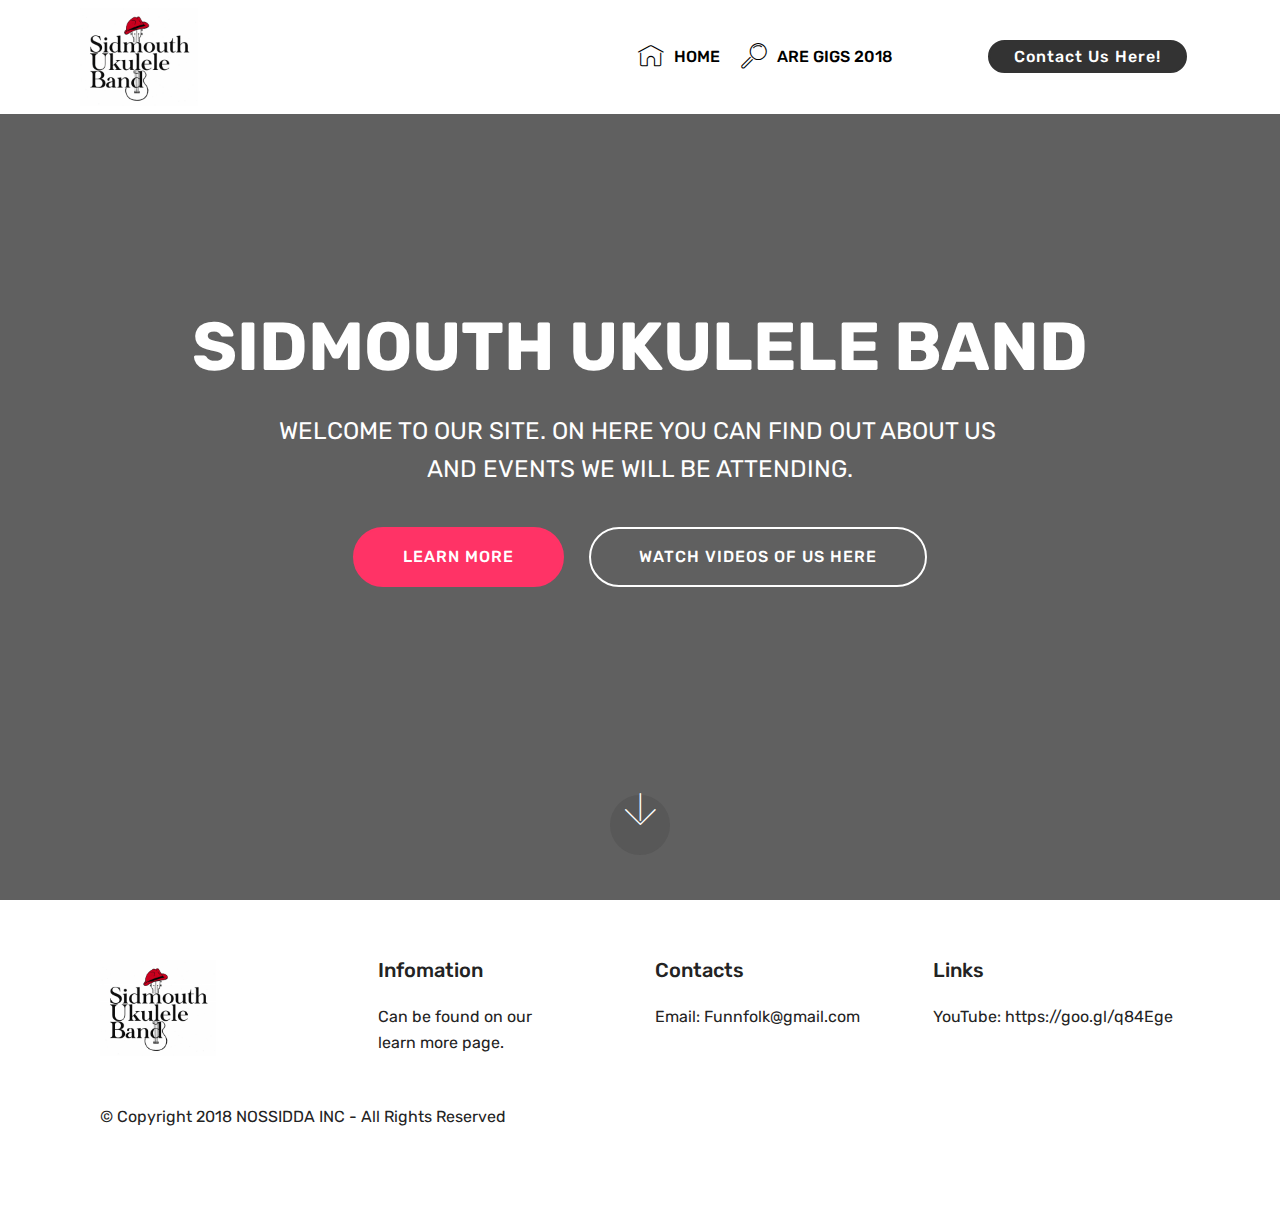
==== index.html @ 3b901b32 "create github pages" ====
<!DOCTYPE html>
<html >
<head>
  <!-- Site made with Mobirise Website Builder v4.6.5, https://mobirise.com -->
  <meta charset="UTF-8">
  <meta http-equiv="X-UA-Compatible" content="IE=edge">
  <meta name="generator" content="Mobirise v4.6.5, mobirise.com">
  <meta name="viewport" content="width=device-width, initial-scale=1, minimum-scale=1">
  <link rel="shortcut icon" href="assets/images/capture-708x588.png" type="image/x-icon">
  <meta name="description" content="">
  <title>Home</title>
  <link rel="stylesheet" href="assets/web/assets/mobirise-icons/mobirise-icons.css">
  <link rel="stylesheet" href="assets/tether/tether.min.css">
  <link rel="stylesheet" href="assets/bootstrap/css/bootstrap.min.css">
  <link rel="stylesheet" href="assets/bootstrap/css/bootstrap-grid.min.css">
  <link rel="stylesheet" href="assets/bootstrap/css/bootstrap-reboot.min.css">
  <link rel="stylesheet" href="assets/socicon/css/styles.css">
  <link rel="stylesheet" href="assets/dropdown/css/style.css">
  <link rel="stylesheet" href="assets/theme/css/style.css">
  <link rel="stylesheet" href="assets/mobirise/css/mbr-additional.css" type="text/css">
  
  
  
</head>
<body>
  <section class="menu cid-qKHKiFFgf9" once="menu" id="menu1-e">

    

    <nav class="navbar navbar-expand beta-menu navbar-dropdown align-items-center navbar-fixed-top navbar-toggleable-sm">
        <button class="navbar-toggler navbar-toggler-right" type="button" data-toggle="collapse" data-target="#navbarSupportedContent" aria-controls="navbarSupportedContent" aria-expanded="false" aria-label="Toggle navigation">
            <div class="hamburger">
                <span></span>
                <span></span>
                <span></span>
                <span></span>
            </div>
        </button>
        <div class="menu-logo">
            <div class="navbar-brand">
                <span class="navbar-logo">
                    <a href="index.html">
                         <img src="assets/images/capture-708x588.png" alt="Mobirise" title="" style="height: 6.1rem;">
                    </a>
                </span>
                <span class="navbar-caption-wrap"><a class="navbar-caption text-white display-4" href="https://mobirise.com"></a></span>
            </div>
        </div>
        <div class="collapse navbar-collapse" id="navbarSupportedContent">
            <ul class="navbar-nav nav-dropdown" data-app-modern-menu="true"><li class="nav-item">
                    <a class="nav-link link text-black display-4" href="https://mobirise.com">
                        </a>
                </li><li class="nav-item"><a class="nav-link link text-black display-4" href="index.html"><span class="mbri-home mbr-iconfont mbr-iconfont-btn"></span>
                        HOME</a></li>
                <li class="nav-item">
                    <a class="nav-link link text-black display-4" href="page2.html">
                        <span class="mbri-search mbr-iconfont mbr-iconfont-btn"></span>ARE GIGS 2018 &nbsp; &nbsp; &nbsp; &nbsp; &nbsp; &nbsp; &nbsp; &nbsp; &nbsp;</a>
                </li></ul>
            <div class="navbar-buttons mbr-section-btn"><a class="btn btn-sm btn-black display-4" href="page3.html">Contact Us Here!
                </a></div>
        </div>
    </nav>
</section>

<section class="engine"><a href="https://mobirise.ws/l">free html site creator</a></section><section class="cid-qKHKiHnmAE mbr-fullscreen" data-bg-video="https://youtu.be/umG2_QsAe5Y" id="header2-f">

    

    <div class="mbr-overlay" style="opacity: 0.7; background-color: rgb(35, 35, 35);"></div>

    <div class="container align-center">
        <div class="row justify-content-md-center">
            <div class="mbr-white col-md-10">
                <h1 class="mbr-section-title mbr-bold pb-3 mbr-fonts-style display-1">SIDMOUTH UKULELE BAND</h1>
                
                <p class="mbr-text pb-3 mbr-fonts-style display-5">
                    WELCOME TO OUR SITE. ON HERE YOU CAN FIND OUT ABOUT US&nbsp;<br>AND EVENTS WE WILL BE ATTENDING.</p>
                <div class="mbr-section-btn"><a class="btn btn-md btn-secondary display-7" href="page4.html#content1-r">LEARN MORE</a>
                    <a class="btn btn-md btn-white-outline display-7" href="page1.html#gallery2-j">WATCH VIDEOS OF US HERE</a></div>
            </div>
        </div>
    </div>
    <div class="mbr-arrow hidden-sm-down" aria-hidden="true">
        <a href="#next">
            <i class="mbri-down mbr-iconfont"></i>
        </a>
    </div>
</section>

<section class="cid-qKHKiIEYsE" id="footer1-g">

    

    

    <div class="container">
        <div class="media-container-row content text-white">
            <div class="col-12 col-md-3">
                <div class="media-wrap">
                    <a href="https://mobirise.com/">
                        <img src="assets/images/capture-708x588.png" alt="Mobirise" title="">
                    </a>
                </div>
            </div>
            <div class="col-12 col-md-3 mbr-fonts-style display-7">
                <h5 class="pb-3">Infomation</h5>
                <p class="mbr-text">Can be found on our<br> learn more page.</p>
            </div>
            <div class="col-12 col-md-3 mbr-fonts-style display-7">
                <h5 class="pb-3">
                    Contacts
                </h5>
                <p class="mbr-text">
                    Email:&nbsp;Funnfolk@gmail.com<br><br></p>
            </div>
            <div class="col-12 col-md-3 mbr-fonts-style display-7">
                <h5 class="pb-3">
                    Links
                </h5>
                <p class="mbr-text">YouTube:&nbsp;https://goo.gl/q84Ege</p>
            </div>
        </div>
        <div class="footer-lower">
            <div class="media-container-row">
                <div class="col-sm-12">
                    <hr>
                </div>
            </div>
            <div class="media-container-row mbr-white">
                <div class="col-sm-6 copyright">
                    <p class="mbr-text mbr-fonts-style display-7">
                        © Copyright 2018 NOSSIDDA INC - All Rights Reserved
                    </p>
                </div>
                <div class="col-md-6">
                    <div class="social-list align-right">
                        <div class="soc-item">
                            <a href="https://twitter.com/mobirise" target="_blank">
                                <span class="socicon-twitter socicon mbr-iconfont mbr-iconfont-social"></span>
                            </a>
                        </div>
                        <div class="soc-item">
                            <a href="https://www.facebook.com/pages/Mobirise/1616226671953247" target="_blank">
                                <span class="socicon-facebook socicon mbr-iconfont mbr-iconfont-social"></span>
                            </a>
                        </div>
                        <div class="soc-item">
                            <a href="https://www.youtube.com/c/mobirise" target="_blank">
                                <span class="socicon-youtube socicon mbr-iconfont mbr-iconfont-social"></span>
                            </a>
                        </div>
                        <div class="soc-item">
                            <a href="https://instagram.com/mobirise" target="_blank">
                                <span class="socicon-instagram socicon mbr-iconfont mbr-iconfont-social"></span>
                            </a>
                        </div>
                        <div class="soc-item">
                            <a href="https://plus.google.com/u/0/+Mobirise" target="_blank">
                                <span class="socicon-googleplus socicon mbr-iconfont mbr-iconfont-social"></span>
                            </a>
                        </div>
                        <div class="soc-item">
                            <a href="https://www.behance.net/Mobirise" target="_blank">
                                <span class="socicon-behance socicon mbr-iconfont mbr-iconfont-social"></span>
                            </a>
                        </div>
                    </div>
                </div>
            </div>
        </div>
    </div>
</section>


  <script src="assets/web/assets/jquery/jquery.min.js"></script>
  <script src="assets/popper/popper.min.js"></script>
  <script src="assets/tether/tether.min.js"></script>
  <script src="assets/bootstrap/js/bootstrap.min.js"></script>
  <script src="assets/smoothscroll/smooth-scroll.js"></script>
  <script src="assets/touchswipe/jquery.touch-swipe.min.js"></script>
  <script src="assets/ytplayer/jquery.mb.ytplayer.min.js"></script>
  <script src="assets/vimeoplayer/jquery.mb.vimeo_player.js"></script>
  <script src="assets/dropdown/js/script.min.js"></script>
  <script src="assets/theme/js/script.js"></script>
  
  
</body>
</html>
---- assets/web/assets/mobirise-icons/mobirise-icons.css ----
@font-face {
  font-family: 'MobiriseIcons';
  src:  url('mobirise-icons.eot?spat4u');
  src:  url('mobirise-icons.eot?spat4u#iefix') format('embedded-opentype'),
    url('mobirise-icons.ttf?spat4u') format('truetype'),
    url('mobirise-icons.woff?spat4u') format('woff'),
    url('mobirise-icons.svg?spat4u#MobiriseIcons') format('svg');
  font-weight: normal;
  font-style: normal;
}

[class^="mbri-"], [class*=" mbri-"] {
  /* use !important to prevent issues with browser extensions that change fonts */
  font-family: MobiriseIcons !important;
  speak: none;
  font-style: normal;
  font-weight: normal;
  font-variant: normal;
  text-transform: none;
  line-height: 1;

  /* Better Font Rendering =========== */
  -webkit-font-smoothing: antialiased;
  -moz-osx-font-smoothing: grayscale;
}

.mbri-add-submenu:before {
  content: "\e900";
}
.mbri-alert:before {
  content: "\e901";
}
.mbri-align-center:before {
  content: "\e902";
}
.mbri-align-justify:before {
  content: "\e903";
}
.mbri-align-left:before {
  content: "\e904";
}
.mbri-align-right:before {
  content: "\e905";
}
.mbri-android:before {
  content: "\e906";
}
.mbri-apple:before {
  content: "\e907";
}
.mbri-arrow-down:before {
  content: "\e908";
}
.mbri-arrow-next:before {
  content: "\e909";
}
.mbri-arrow-prev:before {
  content: "\e90a";
}
.mbri-arrow-up:before {
  content: "\e90b";
}
.mbri-bold:before {
  content: "\e90c";
}
.mbri-bookmark:before {
  content: "\e90d";
}
.mbri-bootstrap:before {
  content: "\e90e";
}
.mbri-briefcase:before {
  content: "\e90f";
}
.mbri-browse:before {
  content: "\e910";
}
.mbri-bulleted-list:before {
  content: "\e911";
}
.mbri-calendar:before {
  content: "\e912";
}
.mbri-camera:before {
  content: "\e913";
}
.mbri-cart-add:before {
  content: "\e914";
}
.mbri-cart-full:before {
  content: "\e915";
}
.mbri-cash:before {
  content: "\e916";
}
.mbri-change-style:before {
  content: "\e917";
}
.mbri-chat:before {
  content: "\e918";
}
.mbri-clock:before {
  content: "\e919";
}
.mbri-close:before {
  content: "\e91a";
}
.mbri-cloud:before {
  content: "\e91b";
}
.mbri-code:before {
  content: "\e91c";
}
.mbri-contact-form:before {
  content: "\e91d";
}
.mbri-credit-card:before {
  content: "\e91e";
}
.mbri-cursor-click:before {
  content: "\e91f";
}
.mbri-cust-feedback:before {
  content: "\e920";
}
.mbri-database:before {
  content: "\e921";
}
.mbri-delivery:before {
  content: "\e922";
}
.mbri-desktop:before {
  content: "\e923";
}
.mbri-devices:before {
  content: "\e924";
}
.mbri-down:before {
  content: "\e925";
}
.mbri-download:before {
  content: "\e989";
}
.mbri-drag-n-drop:before {
  content: "\e927";
}
.mbri-drag-n-drop2:before {
  content: "\e928";
}
.mbri-edit:before {
  content: "\e929";
}
.mbri-edit2:before {
  content: "\e92a";
}
.mbri-error:before {
  content: "\e92b";
}
.mbri-extension:before {
  content: "\e92c";
}
.mbri-features:before {
  content: "\e92d";
}
.mbri-file:before {
  content: "\e92e";
}
.mbri-flag:before {
  content: "\e92f";
}
.mbri-folder:before {
  content: "\e930";
}
.mbri-gift:before {
  content: "\e931";
}
.mbri-github:before {
  content: "\e932";
}
.mbri-globe:before {
  content: "\e933";
}
.mbri-globe-2:before {
  content: "\e934";
}
.mbri-growing-chart:before {
  content: "\e935";
}
.mbri-hearth:before {
  content: "\e936";
}
.mbri-help:before {
  content: "\e937";
}
.mbri-home:before {
  content: "\e938";
}
.mbri-hot-cup:before {
  content: "\e939";
}
.mbri-idea:before {
  content: "\e93a";
}
.mbri-image-gallery:before {
  content: "\e93b";
}
.mbri-image-slider:before {
  content: "\e93c";
}
.mbri-info:before {
  content: "\e93d";
}
.mbri-italic:before {
  content: "\e93e";
}
.mbri-key:before {
  content: "\e93f";
}
.mbri-laptop:before {
  content: "\e940";
}
.mbri-layers:before {
  content: "\e941";
}
.mbri-left-right:before {
  content: "\e942";
}
.mbri-left:before {
  content: "\e943";
}
.mbri-letter:before {
  content: "\e944";
}
.mbri-like:before {
  content: "\e945";
}
.mbri-link:before {
  content: "\e946";
}
.mbri-lock:before {
  content: "\e947";
}
.mbri-login:before {
  content: "\e948";
}
.mbri-logout:before {
  content: "\e949";
}
.mbri-magic-stick:before {
  content: "\e94a";
}
.mbri-map-pin:before {
  content: "\e94b";
}
.mbri-menu:before {
  content: "\e94c";
}
.mbri-mobile:before {
  content: "\e94d";
}
.mbri-mobile2:before {
  content: "\e94e";
}
.mbri-mobirise:before {
  content: "\e94f";
}
.mbri-more-horizontal:before {
  content: "\e950";
}
.mbri-more-vertical:before {
  content: "\e951";
}
.mbri-music:before {
  content: "\e952";
}
.mbri-new-file:before {
  content: "\e953";
}
.mbri-numbered-list:before {
  content: "\e954";
}
.mbri-opened-folder:before {
  content: "\e955";
}
.mbri-pages:before {
  content: "\e956";
}
.mbri-paper-plane:before {
  content: "\e957";
}
.mbri-paperclip:before {
  content: "\e958";
}
.mbri-photo:before {
  content: "\e959";
}
.mbri-photos:before {
  content: "\e95a";
}
.mbri-pin:before {
  content: "\e95b";
}
.mbri-play:before {
  content: "\e95c";
}
.mbri-plus:before {
  content: "\e95d";
}
.mbri-preview:before {
  content: "\e95e";
}
.mbri-print:before {
  content: "\e95f";
}
.mbri-protect:before {
  content: "\e960";
}
.mbri-question:before {
  content: "\e961";
}
.mbri-quote-left:before {
  content: "\e962";
}
.mbri-quote-right:before {
  content: "\e963";
}
.mbri-refresh:before {
  content: "\e964";
}
.mbri-responsive:before {
  content: "\e965";
}
.mbri-right:before {
  content: "\e966";
}
.mbri-rocket:before {
  content: "\e967";
}
.mbri-sad-face:before {
  content: "\e968";
}
.mbri-sale:before {
  content: "\e969";
}
.mbri-save:before {
  content: "\e96a";
}
.mbri-search:before {
  content: "\e96b";
}
.mbri-setting:before {
  content: "\e96c";
}
.mbri-setting2:before {
  content: "\e96d";
}
.mbri-setting3:before {
  content: "\e96e";
}
.mbri-share:before {
  content: "\e96f";
}
.mbri-shopping-bag:before {
  content: "\e970";
}
.mbri-shopping-basket:before {
  content: "\e971";
}
.mbri-shopping-cart:before {
  content: "\e972";
}
.mbri-sites:before {
  content: "\e973";
}
.mbri-smile-face:before {
  content: "\e974";
}
.mbri-speed:before {
  content: "\e975";
}
.mbri-star:before {
  content: "\e976";
}
.mbri-success:before {
  content: "\e977";
}
.mbri-sun:before {
  content: "\e978";
}
.mbri-sun2:before {
  content: "\e979";
}
.mbri-tablet:before {
  content: "\e97a";
}
.mbri-tablet-vertical:before {
  content: "\e97b";
}
.mbri-target:before {
  content: "\e97c";
}
.mbri-timer:before {
  content: "\e97d";
}
.mbri-to-ftp:before {
  content: "\e97e";
}
.mbri-to-local-drive:before {
  content: "\e97f";
}
.mbri-touch-swipe:before {
  content: "\e980";
}
.mbri-touch:before {
  content: "\e981";
}
.mbri-trash:before {
  content: "\e982";
}
.mbri-underline:before {
  content: "\e983";
}
.mbri-unlink:before {
  content: "\e984";
}
.mbri-unlock:before {
  content: "\e985";
}
.mbri-up-down:before {
  content: "\e986";
}
.mbri-up:before {
  content: "\e987";
}
.mbri-update:before {
  content: "\e988";
}
.mbri-upload:before {
 content: "\e926"; 
}
.mbri-user:before {
  content: "\e98a";
}
.mbri-user2:before {
  content: "\e98b";
}
.mbri-users:before {
  content: "\e98c";
}
.mbri-video:before {
  content: "\e98d";
}
.mbri-video-play:before {
  content: "\e98e";
}
.mbri-watch:before {
  content: "\e98f";
}
.mbri-website-theme:before {
  content: "\e990";
}
.mbri-wifi:before {
  content: "\e991";
}
.mbri-windows:before {
  content: "\e992";
}
.mbri-zoom-out:before {
  content: "\e993";
}
.mbri-redo:before {
  content: "\e994";
}
.mbri-undo:before {
  content: "\e995";
}
---- assets/socicon/css/styles.css ----
@charset "UTF-8";

@font-face {
  font-family: "socicon";
  src:url("../fonts/socicon.eot");
  src:url("../fonts/socicon.eot?#iefix") format("embedded-opentype"),
    url("../fonts/socicon.woff") format("woff"),
    url("../fonts/socicon.ttf") format("truetype"),
    url("../fonts/socicon.svg#socicon") format("svg");
  font-weight: normal;
  font-style: normal;

}

[data-icon]:before {
  font-family: "socicon" !important;
  content: attr(data-icon);
  font-style: normal !important;
  font-weight: normal !important;
  font-variant: normal !important;
  text-transform: none !important;
  speak: none;
  line-height: 1;
  -webkit-font-smoothing: antialiased;
  -moz-osx-font-smoothing: grayscale;
}

[class^="socicon-"]:before,
[class*=" socicon-"]:before {
  font-family: "socicon" !important;
  font-style: normal !important;
  font-weight: normal !important;
  font-variant: normal !important;
  text-transform: none !important;
  speak: none;
  line-height: 1;
  -webkit-font-smoothing: antialiased;
  -moz-osx-font-smoothing: grayscale;
}

.socicon-modelmayhem:before {
  content: "\e000";
}
.socicon-mixcloud:before {
  content: "\e001";
}
.socicon-drupal:before {
  content: "\e002";
}
.socicon-swarm:before {
  content: "\e003";
}
.socicon-istock:before {
  content: "\e004";
}
.socicon-yammer:before {
  content: "\e005";
}
.socicon-ello:before {
  content: "\e006";
}
.socicon-stackoverflow:before {
  content: "\e007";
}
.socicon-persona:before {
  content: "\e008";
}
.socicon-triplej:before {
  content: "\e009";
}
.socicon-houzz:before {
  content: "\e00a";
}
.socicon-rss:before {
  content: "\e00b";
}
.socicon-paypal:before {
  content: "\e00c";
}
.socicon-odnoklassniki:before {
  content: "\e00d";
}
.socicon-airbnb:before {
  content: "\e00e";
}
.socicon-periscope:before {
  content: "\e00f";
}
.socicon-outlook:before {
  content: "\e010";
}
.socicon-coderwall:before {
  content: "\e011";
}
.socicon-tripadvisor:before {
  content: "\e012";
}
.socicon-appnet:before {
  content: "\e013";
}
.socicon-goodreads:before {
  content: "\e014";
}
.socicon-tripit:before {
  content: "\e015";
}
.socicon-lanyrd:before {
  content: "\e016";
}
.socicon-slideshare:before {
  content: "\e017";
}
.socicon-buffer:before {
  content: "\e018";
}
.socicon-disqus:before {
  content: "\e019";
}
.socicon-vkontakte:before {
  content: "\e01a";
}
.socicon-whatsapp:before {
  content: "\e01b";
}
.socicon-patreon:before {
  content: "\e01c";
}
.socicon-storehouse:before {
  content: "\e01d";
}
.socicon-pocket:before {
  content: "\e01e";
}
.socicon-mail:before {
  content: "\e01f";
}
.socicon-blogger:before {
  content: "\e020";
}
.socicon-technorati:before {
  content: "\e021";
}
.socicon-reddit:before {
  content: "\e022";
}
.socicon-dribbble:before {
  content: "\e023";
}
.socicon-stumbleupon:before {
  content: "\e024";
}
.socicon-digg:before {
  content: "\e025";
}
.socicon-envato:before {
  content: "\e026";
}
.socicon-behance:before {
  content: "\e027";
}
.socicon-delicious:before {
  content: "\e028";
}
.socicon-deviantart:before {
  content: "\e029";
}
.socicon-forrst:before {
  content: "\e02a";
}
.socicon-play:before {
  content: "\e02b";
}
.socicon-zerply:before {
  content: "\e02c";
}
.socicon-wikipedia:before {
  content: "\e02d";
}
.socicon-apple:before {
  content: "\e02e";
}
.socicon-flattr:before {
  content: "\e02f";
}
.socicon-github:before {
  content: "\e030";
}
.socicon-renren:before {
  content: "\e031";
}
.socicon-friendfeed:before {
  content: "\e032";
}
.socicon-newsvine:before {
  content: "\e033";
}
.socicon-identica:before {
  content: "\e034";
}
.socicon-bebo:before {
  content: "\e035";
}
.socicon-zynga:before {
  content: "\e036";
}
.socicon-steam:before {
  content: "\e037";
}
.socicon-xbox:before {
  content: "\e038";
}
.socicon-windows:before {
  content: "\e039";
}
.socicon-qq:before {
  content: "\e03a";
}
.socicon-douban:before {
  content: "\e03b";
}
.socicon-meetup:before {
  content: "\e03c";
}
.socicon-playstation:before {
  content: "\e03d";
}
.socicon-android:before {
  content: "\e03e";
}
.socicon-snapchat:before {
  content: "\e03f";
}
.socicon-twitter:before {
  content: "\e040";
}
.socicon-facebook:before {
  content: "\e041";
}
.socicon-googleplus:before {
  content: "\e042";
}
.socicon-pinterest:before {
  content: "\e043";
}
.socicon-foursquare:before {
  content: "\e044";
}
.socicon-yahoo:before {
  content: "\e045";
}
.socicon-skype:before {
  content: "\e046";
}
.socicon-yelp:before {
  content: "\e047";
}
.socicon-feedburner:before {
  content: "\e048";
}
.socicon-linkedin:before {
  content: "\e049";
}
.socicon-viadeo:before {
  content: "\e04a";
}
.socicon-xing:before {
  content: "\e04b";
}
.socicon-myspace:before {
  content: "\e04c";
}
.socicon-soundcloud:before {
  content: "\e04d";
}
.socicon-spotify:before {
  content: "\e04e";
}
.socicon-grooveshark:before {
  content: "\e04f";
}
.socicon-lastfm:before {
  content: "\e050";
}
.socicon-youtube:before {
  content: "\e051";
}
.socicon-vimeo:before {
  content: "\e052";
}
.socicon-dailymotion:before {
  content: "\e053";
}
.socicon-vine:before {
  content: "\e054";
}
.socicon-flickr:before {
  content: "\e055";
}
.socicon-500px:before {
  content: "\e056";
}
.socicon-wordpress:before {
  content: "\e058";
}
.socicon-tumblr:before {
  content: "\e059";
}
.socicon-twitch:before {
  content: "\e05a";
}
.socicon-8tracks:before {
  content: "\e05b";
}
.socicon-amazon:before {
  content: "\e05c";
}
.socicon-icq:before {
  content: "\e05d";
}
.socicon-smugmug:before {
  content: "\e05e";
}
.socicon-ravelry:before {
  content: "\e05f";
}
.socicon-weibo:before {
  content: "\e060";
}
.socicon-baidu:before {
  content: "\e061";
}
.socicon-angellist:before {
  content: "\e062";
}
.socicon-ebay:before {
  content: "\e063";
}
.socicon-imdb:before {
  content: "\e064";
}
.socicon-stayfriends:before {
  content: "\e065";
}
.socicon-residentadvisor:before {
  content: "\e066";
}
.socicon-google:before {
  content: "\e067";
}
.socicon-yandex:before {
  content: "\e068";
}
.socicon-sharethis:before {
  content: "\e069";
}
.socicon-bandcamp:before {
  content: "\e06a";
}
.socicon-itunes:before {
  content: "\e06b";
}
.socicon-deezer:before {
  content: "\e06c";
}
.socicon-telegram:before {
  content: "\e06e";
}
.socicon-openid:before {
  content: "\e06f";
}
.socicon-amplement:before {
  content: "\e070";
}
.socicon-viber:before {
  content: "\e071";
}
.socicon-zomato:before {
  content: "\e072";
}
.socicon-draugiem:before {
  content: "\e074";
}
.socicon-endomodo:before {
  content: "\e075";
}
.socicon-filmweb:before {
  content: "\e076";
}
.socicon-stackexchange:before {
  content: "\e077";
}
.socicon-wykop:before {
  content: "\e078";
}
.socicon-teamspeak:before {
  content: "\e079";
}
.socicon-teamviewer:before {
  content: "\e07a";
}
.socicon-ventrilo:before {
  content: "\e07b";
}
.socicon-younow:before {
  content: "\e07c";
}
.socicon-raidcall:before {
  content: "\e07d";
}
.socicon-mumble:before {
  content: "\e07e";
}
.socicon-medium:before {
  content: "\e06d";
}
.socicon-bebee:before {
  content: "\e07f";
}
.socicon-hitbox:before {
  content: "\e080";
}
.socicon-reverbnation:before {
  content: "\e081";
}
.socicon-formulr:before {
  content: "\e082";
}
.socicon-instagram:before {
  content: "\e057";
}
.socicon-battlenet:before {
  content: "\e083";
}
.socicon-chrome:before {
  content: "\e084";
}
.socicon-discord:before {
  content: "\e086";
}
.socicon-issuu:before {
  content: "\e087";
}
.socicon-macos:before {
  content: "\e088";
}
.socicon-firefox:before {
  content: "\e089";
}
.socicon-opera:before {
  content: "\e08d";
}
.socicon-keybase:before {
  content: "\e090";
}
.socicon-alliance:before {
  content: "\e091";
}
.socicon-livejournal:before {
  content: "\e092";
}
.socicon-googlephotos:before {
  content: "\e093";
}
.socicon-horde:before {
  content: "\e094";
}
.socicon-etsy:before {
  content: "\e095";
}
.socicon-zapier:before {
  content: "\e096";
}
.socicon-google-scholar:before {
  content: "\e097";
}
.socicon-researchgate:before {
  content: "\e098";
}
.socicon-wechat:before {
  content: "\e099";
}
.socicon-strava:before {
  content: "\e09a";
}
.socicon-line:before {
  content: "\e09b";
}
.socicon-lyft:before {
  content: "\e09c";
}
.socicon-uber:before {
  content: "\e09d";
}
.socicon-songkick:before {
  content: "\e09e";
}
.socicon-viewbug:before {
  content: "\e09f";
}
.socicon-googlegroups:before {
  content: "\e0a0";
}
.socicon-quora:before {
  content: "\e073";
}
.socicon-diablo:before {
  content: "\e085";
}
.socicon-blizzard:before {
  content: "\e0a1";
}
.socicon-hearthstone:before {
  content: "\e08b";
}
.socicon-heroes:before {
  content: "\e08a";
}
.socicon-overwatch:before {
  content: "\e08c";
}
.socicon-warcraft:before {
  content: "\e08e";
}
.socicon-starcraft:before {
  content: "\e08f";
}
.socicon-beam:before {
  content: "\e0a2";
}
.socicon-curse:before {
  content: "\e0a3";
}
.socicon-player:before {
  content: "\e0a4";
}
.socicon-streamjar:before {
  content: "\e0a5";
}
.socicon-nintendo:before {
  content: "\e0a6";
}
.socicon-hellocoton:before {
  content: "\e0a7";
}
---- assets/dropdown/css/style.css ----
.navbar-dropdown {
  left: 0;
  padding: 0;
  position: absolute;
  right: 0;
  top: 0;
  transition: all 0.45s ease;
  z-index: 1030;
  background: #282828; }
  .navbar-dropdown .navbar-logo {
    margin-right: 0.8rem;
    transition: margin 0.3s ease-in-out;
    vertical-align: middle; }
    .navbar-dropdown .navbar-logo img {
      height: 3.125rem;
      transition: all 0.3s ease-in-out; }
    .navbar-dropdown .navbar-logo.mbr-iconfont {
      font-size: 3.125rem;
      line-height: 3.125rem; }
  .navbar-dropdown .navbar-caption {
    font-weight: 700;
    white-space: normal;
    vertical-align: -4px;
    line-height: 3.125rem !important; }
    .navbar-dropdown .navbar-caption, .navbar-dropdown .navbar-caption:hover {
      color: inherit;
      text-decoration: none; }
  .navbar-dropdown .mbr-iconfont + .navbar-caption {
    vertical-align: -1px; }
  .navbar-dropdown.navbar-fixed-top {
    position: fixed; }
  .navbar-dropdown .navbar-brand span {
    vertical-align: -4px; }
  .navbar-dropdown.bg-color.transparent {
    background: none; }
  .navbar-dropdown.navbar-short .navbar-brand {
    padding: 0.625rem 0; }
    .navbar-dropdown.navbar-short .navbar-brand span {
      vertical-align: -1px; }
  .navbar-dropdown.navbar-short .navbar-caption {
    line-height: 2.375rem !important;
    vertical-align: -2px; }
  .navbar-dropdown.navbar-short .navbar-logo {
    margin-right: 0.5rem; }
    .navbar-dropdown.navbar-short .navbar-logo img {
      height: 2.375rem; }
    .navbar-dropdown.navbar-short .navbar-logo.mbr-iconfont {
      font-size: 2.375rem;
      line-height: 2.375rem; }
  .navbar-dropdown.navbar-short .mbr-table-cell {
    height: 3.625rem; }
  .navbar-dropdown .navbar-close {
    left: 0.6875rem;
    position: fixed;
    top: 0.75rem;
    z-index: 1000; }
  .navbar-dropdown .hamburger-icon {
    content: "";
    display: inline-block;
    vertical-align: middle;
    width: 16px;
    -webkit-box-shadow: 0 -6px 0 1px #282828,0 0 0 1px #282828,0 6px 0 1px #282828;
    -moz-box-shadow: 0 -6px 0 1px #282828,0 0 0 1px #282828,0 6px 0 1px #282828;
    box-shadow: 0 -6px 0 1px #282828,0 0 0 1px #282828,0 6px 0 1px #282828; }

.dropdown-menu .dropdown-toggle[data-toggle="dropdown-submenu"]::after {
  border-bottom: 0.35em solid transparent;
  border-left: 0.35em solid;
  border-right: 0;
  border-top: 0.35em solid transparent;
  margin-left: 0.3rem; }

.dropdown-menu .dropdown-item:focus {
  outline: 0; }

.nav-dropdown {
  font-size: 0.75rem;
  font-weight: 500;
  height: auto !important; }
  .nav-dropdown .nav-btn {
    padding-left: 1rem; }
  .nav-dropdown .link {
    margin: .667em 1.667em;
    font-weight: 500;
    padding: 0;
    transition: color .2s ease-in-out; }
    .nav-dropdown .link.dropdown-toggle {
      margin-right: 2.583em; }
      .nav-dropdown .link.dropdown-toggle::after {
        margin-left: .25rem;
        border-top: 0.35em solid;
        border-right: 0.35em solid transparent;
        border-left: 0.35em solid transparent;
        border-bottom: 0; }
      .nav-dropdown .link.dropdown-toggle[aria-expanded="true"] {
        margin: 0;
        padding: 0.667em 3.263em  0.667em 1.667em; }
  .nav-dropdown .link::after,
  .nav-dropdown .dropdown-item::after {
    color: inherit; }
  .nav-dropdown .btn {
    font-size: 0.75rem;
    font-weight: 700;
    letter-spacing: 0;
    margin-bottom: 0;
    padding-left: 1.25rem;
    padding-right: 1.25rem; }
  .nav-dropdown .dropdown-menu {
    border-radius: 0;
    border: 0;
    left: 0;
    margin: 0;
    padding-bottom: 1.25rem;
    padding-top: 1.25rem;
    position: relative; }
  .nav-dropdown .dropdown-submenu {
    margin-left: 0.125rem;
    top: 0; }
  .nav-dropdown .dropdown-item {
    font-weight: 500;
    line-height: 2;
    padding: 0.3846em 4.615em 0.3846em 1.5385em;
    position: relative;
    transition: color .2s ease-in-out, background-color .2s ease-in-out; }
    .nav-dropdown .dropdown-item::after {
      margin-top: -0.3077em;
      position: absolute;
      right: 1.1538em;
      top: 50%; }
    .nav-dropdown .dropdown-item:focus, .nav-dropdown .dropdown-item:hover {
      background: none; }

@media (max-width: 767px) {
  .nav-dropdown.navbar-toggleable-sm {
    bottom: 0;
    display: none;
    left: 0;
    overflow-x: hidden;
    position: fixed;
    top: 0;
    transform: translateX(-100%);
    -ms-transform: translateX(-100%);
    -webkit-transform: translateX(-100%);
    width: 18.75rem;
    z-index: 999; } }
.nav-dropdown.navbar-toggleable-xl {
  bottom: 0;
  display: none;
  left: 0;
  overflow-x: hidden;
  position: fixed;
  top: 0;
  transform: translateX(-100%);
  -ms-transform: translateX(-100%);
  -webkit-transform: translateX(-100%);
  width: 18.75rem;
  z-index: 999; }

.nav-dropdown-sm {
  display: block !important;
  overflow-x: hidden;
  overflow: auto;
  padding-top: 3.875rem; }
  .nav-dropdown-sm::after {
    content: "";
    display: block;
    height: 3rem;
    width: 100%; }
  .nav-dropdown-sm.collapse.in ~ .navbar-close {
    display: block !important; }
  .nav-dropdown-sm.collapsing, .nav-dropdown-sm.collapse.in {
    transform: translateX(0);
    -ms-transform: translateX(0);
    -webkit-transform: translateX(0);
    transition: all 0.25s ease-out;
    -webkit-transition: all 0.25s ease-out;
    background: #282828; }
  .nav-dropdown-sm.collapsing[aria-expanded="false"] {
    transform: translateX(-100%);
    -ms-transform: translateX(-100%);
    -webkit-transform: translateX(-100%); }
  .nav-dropdown-sm .nav-item {
    display: block;
    margin-left: 0 !important;
    padding-left: 0; }
  .nav-dropdown-sm .link,
  .nav-dropdown-sm .dropdown-item {
    border-top: 1px dotted rgba(255, 255, 255, 0.1);
    font-size: 0.8125rem;
    line-height: 1.6;
    margin: 0 !important;
    padding: 0.875rem 2.4rem 0.875rem 1.5625rem !important;
    position: relative;
    white-space: normal; }
    .nav-dropdown-sm .link:focus, .nav-dropdown-sm .link:hover,
    .nav-dropdown-sm .dropdown-item:focus,
    .nav-dropdown-sm .dropdown-item:hover {
      background: rgba(0, 0, 0, 0.2) !important;
      color: #c0a375; }
  .nav-dropdown-sm .nav-btn {
    position: relative;
    padding: 1.5625rem 1.5625rem 0 1.5625rem; }
    .nav-dropdown-sm .nav-btn::before {
      border-top: 1px dotted rgba(255, 255, 255, 0.1);
      content: "";
      left: 0;
      position: absolute;
      top: 0;
      width: 100%; }
    .nav-dropdown-sm .nav-btn + .nav-btn {
      padding-top: 0.625rem; }
      .nav-dropdown-sm .nav-btn + .nav-btn::before {
        display: none; }
  .nav-dropdown-sm .btn {
    padding: 0.625rem 0; }
  .nav-dropdown-sm .dropdown-toggle[data-toggle="dropdown-submenu"]::after {
    margin-left: .25rem;
    border-top: 0.35em solid;
    border-right: 0.35em solid transparent;
    border-left: 0.35em solid transparent;
    border-bottom: 0; }
  .nav-dropdown-sm .dropdown-toggle[data-toggle="dropdown-submenu"][aria-expanded="true"]::after {
    border-top: 0;
    border-right: 0.35em solid transparent;
    border-left: 0.35em solid transparent;
    border-bottom: 0.35em solid; }
  .nav-dropdown-sm .dropdown-menu {
    margin: 0;
    padding: 0;
    position: relative;
    top: 0;
    left: 0;
    width: 100%;
    border: 0;
    float: none;
    border-radius: 0;
    background: none; }
  .nav-dropdown-sm .dropdown-submenu {
    left: 100%;
    margin-left: 0.125rem;
    margin-top: -1.25rem;
    top: 0; }

.navbar-toggleable-sm .nav-dropdown .dropdown-menu {
  position: absolute; }

.navbar-toggleable-sm .nav-dropdown .dropdown-submenu {
  left: 100%;
  margin-left: 0.125rem;
  margin-top: -1.25rem;
  top: 0; }

.navbar-toggleable-sm.opened .nav-dropdown .dropdown-menu {
  position: relative; }

.navbar-toggleable-sm.opened .nav-dropdown .dropdown-submenu {
  left: 0;
  margin-left: 00rem;
  margin-top: 0rem;
  top: 0; }

.is-builder .nav-dropdown.collapsing {
  transition: none !important; }

/*# sourceMappingURL=style.css.map */
---- assets/theme/css/style.css ----
/*!
 * Mobirise v4 theme (https://mobirise.com/)
 * Copyright 2017 Mobirise
 */
section {
  background-color: #eeeeee; }

section,
.container,
.container-fluid {
  position: relative;
  word-wrap: break-word; }

a.mbr-iconfont:hover {
  text-decoration: none; }

.article .lead p, .article .lead ul, .article .lead ol, .article .lead pre, .article .lead blockquote {
  margin-bottom: 0; }

a {
  font-style: normal;
  font-weight: 400;
  cursor: pointer; }
  a, a:hover {
    text-decoration: none; }

figure {
  margin-bottom: 0; }

body {
  color: #232323; }

h1, h2, h3, h4, h5, h6,
.h1, .h2, .h3, .h4, .h5, .h6,
.display-1, .display-2, .display-3, .display-4 {
  line-height: 1;
  word-break: break-word;
  word-wrap: break-word; }

b, strong {
  font-weight: bold; }

blockquote {
  padding: 10px 0 10px 20px;
  position: relative;
  border-left: 2px solid;
  border-color: #ff3366; }

input:-webkit-autofill, input:-webkit-autofill:hover, input:-webkit-autofill:focus, input:-webkit-autofill:active {
  transition-delay: 9999s;
  transition-property: background-color, color; }

textarea[type="hidden"] {
  display: none; }

body {
  position: relative; }

section {
  background-position: 50% 50%;
  background-repeat: no-repeat;
  background-size: cover; }
  section .mbr-background-video,
  section .mbr-background-video-preview {
    position: absolute;
    bottom: 0;
    left: 0;
    right: 0;
    top: 0; }

.hidden {
  visibility: hidden; }

.mbr-z-index20 {
  z-index: 20; }

/*! Base colors */
.mbr-white {
  color: #ffffff; }

.mbr-black {
  color: #000000; }

.mbr-bg-white {
  background-color: #ffffff; }

.mbr-bg-black {
  background-color: #000000; }

/*! Text-aligns */
.align-left {
  text-align: left; }

.align-center {
  text-align: center; }

.align-right {
  text-align: right; }

@media (max-width: 767px) {
  .align-left, .align-center, .align-right, .mbr-section-btn, .mbr-section-title {
    text-align: center; } }
/*! Font-weight  */
.mbr-light {
  font-weight: 300; }

.mbr-regular {
  font-weight: 400; }

.mbr-semibold {
  font-weight: 500; }

.mbr-bold {
  font-weight: 700; }

/*! Media  */
.media-size-item {
  -webkit-flex: 1 1 auto;
  -moz-flex: 1 1 auto;
  -ms-flex: 1 1 auto;
  -o-flex: 1 1 auto;
  flex: 1 1 auto; }

.media-content {
  -webkit-flex-basis: 100%;
  flex-basis: 100%; }

.media-container-row {
  display: -ms-flexbox;
  display: -webkit-flex;
  display: flex;
  -webkit-flex-direction: row;
  -ms-flex-direction: row;
  flex-direction: row;
  -webkit-flex-wrap: wrap;
  -ms-flex-wrap: wrap;
  flex-wrap: wrap;
  -webkit-justify-content: center;
  -ms-flex-pack: center;
  justify-content: center;
  -webkit-align-content: center;
  -ms-flex-line-pack: center;
  align-content: center;
  -webkit-align-items: start;
  -ms-flex-align: start;
  align-items: start; }
  .media-container-row .media-size-item {
    width: 400px; }

.media-container-column {
  display: -ms-flexbox;
  display: -webkit-flex;
  display: flex;
  -webkit-flex-direction: column;
  -ms-flex-direction: column;
  flex-direction: column;
  -webkit-flex-wrap: wrap;
  -ms-flex-wrap: wrap;
  flex-wrap: wrap;
  -webkit-justify-content: center;
  -ms-flex-pack: center;
  justify-content: center;
  -webkit-align-content: center;
  -ms-flex-line-pack: center;
  align-content: center;
  -webkit-align-items: stretch;
  -ms-flex-align: stretch;
  align-items: stretch; }
  .media-container-column > * {
    width: 100%; }

@media (min-width: 992px) {
  .media-container-row {
    -webkit-flex-wrap: nowrap;
    -ms-flex-wrap: nowrap;
    flex-wrap: nowrap; } }
figure {
  overflow: hidden; }

figure[mbr-media-size] {
  transition: width 0.1s; }

.mbr-figure img, .mbr-figure iframe {
  display: block;
  width: 100%; }

.card {
  background-color: transparent;
  border: none; }

.card-img {
  text-align: center;
  flex-shrink: 0; }

.media {
  max-width: 100%;
  margin: 0 auto; }

.mbr-figure {
  -ms-flex-item-align: center;
  -ms-grid-row-align: center;
  -webkit-align-self: center;
  align-self: center; }

.media-container > div {
  max-width: 100%; }

.mbr-figure img, .card-img img {
  width: 100%; }

@media (max-width: 991px) {
  .media-size-item {
    width: auto !important; }

  .media {
    width: auto; }

  .mbr-figure {
    width: 100% !important; } }
/*! Buttons */
.mbr-section-btn {
  margin-left: -.25rem;
  margin-right: -.25rem;
  font-size: 0; }

nav .mbr-section-btn {
  margin-left: 0rem;
  margin-right: 0rem; }

/*! Btn icon margin */
.btn .mbr-iconfont, .btn.btn-sm .mbr-iconfont {
  cursor: pointer;
  margin-right: 0.5rem; }

.btn.btn-md .mbr-iconfont, .btn.btn-md .mbr-iconfont {
  margin-right: 0.8rem; }

.mbr-regular {
  font-weight: 400; }

.mbr-semibold {
  font-weight: 500; }

.mbr-bold {
  font-weight: 700; }

[type="submit"] {
  -webkit-appearance: none; }

/*! Full-screen */
.mbr-fullscreen .mbr-overlay {
  min-height: 100vh; }

.mbr-fullscreen {
  display: flex;
  display: -webkit-flex;
  display: -moz-flex;
  display: -ms-flex;
  display: -o-flex;
  align-items: center;
  -webkit-align-items: center;
  min-height: 100vh;
  padding-top: 3rem;
  padding-bottom: 3rem; }

/*! Map */
.map {
  height: 25rem;
  position: relative; }
  .map iframe {
    width: 100%;
    height: 100%; }

/* Form */
.form-asterisk {
  font-family: initial;
  position: absolute;
  top: -2px;
  font-weight: normal; }

/*! Scroll to top arrow */
.mbr-arrow-up {
  bottom: 25px;
  right: 90px;
  position: fixed;
  text-align: right;
  z-index: 5000;
  color: #ffffff;
  font-size: 32px;
  transform: rotate(180deg);
  -webkit-transform: rotate(180deg); }

.mbr-arrow-up a {
  background: rgba(0, 0, 0, 0.2);
  border-radius: 3px;
  color: #fff;
  display: inline-block;
  height: 60px;
  width: 60px;
  outline-style: none !important;
  position: relative;
  text-decoration: none;
  transition: all .3s ease-in-out;
  cursor: pointer;
  text-align: center; }
  .mbr-arrow-up a:hover {
    background-color: rgba(0, 0, 0, 0.4); }
  .mbr-arrow-up a i {
    line-height: 60px; }

.mbr-arrow-up-icon {
  display: block;
  color: #fff; }

.mbr-arrow-up-icon::before {
  content: "\203a";
  display: inline-block;
  font-family: serif;
  font-size: 32px;
  line-height: 1;
  font-style: normal;
  position: relative;
  top: 6px;
  left: -4px;
  -webkit-transform: rotate(-90deg);
  transform: rotate(-90deg); }

/*! Arrow Down */
.mbr-arrow {
  position: absolute;
  bottom: 45px;
  left: 50%;
  width: 60px;
  height: 60px;
  cursor: pointer;
  background-color: rgba(80, 80, 80, 0.5);
  border-radius: 50%;
  -webkit-transform: translateX(-50%);
  transform: translateX(-50%); }
  .mbr-arrow > a {
    display: inline-block;
    text-decoration: none;
    outline-style: none;
    -webkit-animation: arrowdown 1.7s ease-in-out infinite;
    animation: arrowdown 1.7s ease-in-out infinite; }
    .mbr-arrow > a > i {
      position: absolute;
      top: -2px;
      left: 15px;
      font-size: 2rem; }

@keyframes arrowdown {
  0% {
    transform: translateY(0px);
    -webkit-transform: translateY(0px); }
  50% {
    transform: translateY(-5px);
    -webkit-transform: translateY(-5px); }
  100% {
    transform: translateY(0px);
    -webkit-transform: translateY(0px); } }
@-webkit-keyframes arrowdown {
  0% {
    transform: translateY(0px);
    -webkit-transform: translateY(0px); }
  50% {
    transform: translateY(-5px);
    -webkit-transform: translateY(-5px); }
  100% {
    transform: translateY(0px);
    -webkit-transform: translateY(0px); } }
@media (max-width: 500px) {
  .mbr-arrow-up {
    left: 50%;
    right: auto;
    transform: translateX(-50%) rotate(180deg);
    -webkit-transform: translateX(-50%) rotate(180deg); } }
/*Gradients animation*/
@keyframes gradient-animation {
  from {
    background-position: 0% 100%;
    animation-timing-function: ease-in-out; }
  to {
    background-position: 100% 0%;
    animation-timing-function: ease-in-out; } }
@-webkit-keyframes gradient-animation {
  from {
    background-position: 0% 100%;
    animation-timing-function: ease-in-out; }
  to {
    background-position: 100% 0%;
    animation-timing-function: ease-in-out; } }
.bg-gradient {
  background-size: 200% 200%;
  animation: gradient-animation 5s infinite alternate;
  -webkit-animation: gradient-animation 5s infinite alternate; }

.menu .navbar-brand {
  display: -webkit-flex; }
  .menu .navbar-brand span {
    display: flex;
    display: -webkit-flex; }
  .menu .navbar-brand .navbar-caption-wrap {
    display: -webkit-flex; }
  .menu .navbar-brand .navbar-logo img {
    display: -webkit-flex; }
@media (min-width: 768px) and (max-width: 991px) {
  .menu .navbar-toggleable-sm .navbar-nav {
    display: -webkit-box;
    display: -webkit-flex;
    display: -ms-flexbox; } }
@media (min-width: 992px) {
  .menu .navbar-nav.nav-dropdown {
    display: -webkit-flex; }
  .menu .navbar-toggleable-sm .navbar-collapse {
    display: -webkit-flex !important; } }

/*# sourceMappingURL=style.css.map */
.engine {
	position: absolute;
	text-indent: -2400px;
	text-align: center;
	padding: 0;
	top: 0;
	left: -2400px;
}
---- assets/mobirise/css/mbr-additional.css ----
@import url(https://fonts.googleapis.com/css?family=Rubik:300,300i,400,400i,500,500i,700,700i,900,900i);





body {
  font-style: normal;
  line-height: 1.5;
}
.mbr-section-title {
  font-style: normal;
  line-height: 1.2;
}
.mbr-section-subtitle {
  line-height: 1.3;
}
.mbr-text {
  font-style: normal;
  line-height: 1.6;
}
.display-1 {
  font-family: 'Rubik', sans-serif;
  font-size: 4.25rem;
}
.display-1 > .mbr-iconfont {
  font-size: 6.8rem;
}
.display-2 {
  font-family: 'Rubik', sans-serif;
  font-size: 3rem;
}
.display-2 > .mbr-iconfont {
  font-size: 4.8rem;
}
.display-4 {
  font-family: 'Rubik', sans-serif;
  font-size: 1rem;
}
.display-4 > .mbr-iconfont {
  font-size: 1.6rem;
}
.display-5 {
  font-family: 'Rubik', sans-serif;
  font-size: 1.5rem;
}
.display-5 > .mbr-iconfont {
  font-size: 2.4rem;
}
.display-7 {
  font-family: 'Rubik', sans-serif;
  font-size: 1rem;
}
.display-7 > .mbr-iconfont {
  font-size: 1.6rem;
}
/* ---- Fluid typography for mobile devices ---- */
/* 1.4 - font scale ratio ( bootstrap == 1.42857 ) */
/* 100vw - current viewport width */
/* (48 - 20)  48 == 48rem == 768px, 20 == 20rem == 320px(minimal supported viewport) */
/* 0.65 - min scale variable, may vary */
@media (max-width: 768px) {
  .display-1 {
    font-size: 3.4rem;
    font-size: calc( 2.1374999999999997rem + (4.25 - 2.1374999999999997) * ((100vw - 20rem) / (48 - 20)));
    line-height: calc( 1.4 * (2.1374999999999997rem + (4.25 - 2.1374999999999997) * ((100vw - 20rem) / (48 - 20))));
  }
  .display-2 {
    font-size: 2.4rem;
    font-size: calc( 1.7rem + (3 - 1.7) * ((100vw - 20rem) / (48 - 20)));
    line-height: calc( 1.4 * (1.7rem + (3 - 1.7) * ((100vw - 20rem) / (48 - 20))));
  }
  .display-4 {
    font-size: 0.8rem;
    font-size: calc( 1rem + (1 - 1) * ((100vw - 20rem) / (48 - 20)));
    line-height: calc( 1.4 * (1rem + (1 - 1) * ((100vw - 20rem) / (48 - 20))));
  }
  .display-5 {
    font-size: 1.2rem;
    font-size: calc( 1.175rem + (1.5 - 1.175) * ((100vw - 20rem) / (48 - 20)));
    line-height: calc( 1.4 * (1.175rem + (1.5 - 1.175) * ((100vw - 20rem) / (48 - 20))));
  }
}
/* Buttons */
.btn {
  font-weight: 500;
  border-width: 2px;
  font-style: normal;
  letter-spacing: 1px;
  margin: .4rem .8rem;
  white-space: normal;
  -webkit-transition: all 0.3s ease-in-out;
  -moz-transition: all 0.3s ease-in-out;
  transition: all 0.3s ease-in-out;
  padding: 1rem 3rem;
  border-radius: 3px;
  display: inline-flex;
  align-items: center;
  justify-content: center;
  word-break: break-word;
}
.btn-sm {
  font-weight: 500;
  letter-spacing: 1px;
  -webkit-transition: all 0.3s ease-in-out;
  -moz-transition: all 0.3s ease-in-out;
  transition: all 0.3s ease-in-out;
  padding: 0.6rem 1.5rem;
  border-radius: 3px;
}
.btn-md {
  font-weight: 500;
  letter-spacing: 1px;
  margin: .4rem .8rem !important;
  -webkit-transition: all 0.3s ease-in-out;
  -moz-transition: all 0.3s ease-in-out;
  transition: all 0.3s ease-in-out;
  padding: 1rem 3rem;
  border-radius: 3px;
}
.btn-lg {
  font-weight: 500;
  letter-spacing: 1px;
  margin: .4rem .8rem !important;
  -webkit-transition: all 0.3s ease-in-out;
  -moz-transition: all 0.3s ease-in-out;
  transition: all 0.3s ease-in-out;
  padding: 1.2rem 3.2rem;
  border-radius: 3px;
}
.bg-primary {
  background-color: #149dcc !important;
}
.bg-success {
  background-color: #f7ed4a !important;
}
.bg-info {
  background-color: #82786e !important;
}
.bg-warning {
  background-color: #879a9f !important;
}
.bg-danger {
  background-color: #b1a374 !important;
}
.btn-primary,
.btn-primary:active {
  background-color: #149dcc !important;
  border-color: #149dcc !important;
  color: #ffffff !important;
}
.btn-primary:hover,
.btn-primary:focus,
.btn-primary.focus,
.btn-primary.active {
  color: #ffffff !important;
  background-color: #0d6786 !important;
  border-color: #0d6786 !important;
}
.btn-primary.disabled,
.btn-primary:disabled {
  color: #ffffff !important;
  background-color: #0d6786 !important;
  border-color: #0d6786 !important;
}
.btn-secondary,
.btn-secondary:active {
  background-color: #ff3366 !important;
  border-color: #ff3366 !important;
  color: #ffffff !important;
}
.btn-secondary:hover,
.btn-secondary:focus,
.btn-secondary.focus,
.btn-secondary.active {
  color: #ffffff !important;
  background-color: #e50039 !important;
  border-color: #e50039 !important;
}
.btn-secondary.disabled,
.btn-secondary:disabled {
  color: #ffffff !important;
  background-color: #e50039 !important;
  border-color: #e50039 !important;
}
.btn-info,
.btn-info:active {
  background-color: #82786e !important;
  border-color: #82786e !important;
  color: #ffffff !important;
}
.btn-info:hover,
.btn-info:focus,
.btn-info.focus,
.btn-info.active {
  color: #ffffff !important;
  background-color: #59524b !important;
  border-color: #59524b !important;
}
.btn-info.disabled,
.btn-info:disabled {
  color: #ffffff !important;
  background-color: #59524b !important;
  border-color: #59524b !important;
}
.btn-success,
.btn-success:active {
  background-color: #f7ed4a !important;
  border-color: #f7ed4a !important;
  color: #3f3c03 !important;
}
.btn-success:hover,
.btn-success:focus,
.btn-success.focus,
.btn-success.active {
  color: #3f3c03 !important;
  background-color: #eadd0a !important;
  border-color: #eadd0a !important;
}
.btn-success.disabled,
.btn-success:disabled {
  color: #3f3c03 !important;
  background-color: #eadd0a !important;
  border-color: #eadd0a !important;
}
.btn-warning,
.btn-warning:active {
  background-color: #879a9f !important;
  border-color: #879a9f !important;
  color: #ffffff !important;
}
.btn-warning:hover,
.btn-warning:focus,
.btn-warning.focus,
.btn-warning.active {
  color: #ffffff !important;
  background-color: #617479 !important;
  border-color: #617479 !important;
}
.btn-warning.disabled,
.btn-warning:disabled {
  color: #ffffff !important;
  background-color: #617479 !important;
  border-color: #617479 !important;
}
.btn-danger,
.btn-danger:active {
  background-color: #b1a374 !important;
  border-color: #b1a374 !important;
  color: #ffffff !important;
}
.btn-danger:hover,
.btn-danger:focus,
.btn-danger.focus,
.btn-danger.active {
  color: #ffffff !important;
  background-color: #8b7d4e !important;
  border-color: #8b7d4e !important;
}
.btn-danger.disabled,
.btn-danger:disabled {
  color: #ffffff !important;
  background-color: #8b7d4e !important;
  border-color: #8b7d4e !important;
}
.btn-white {
  color: #333333 !important;
}
.btn-white,
.btn-white:active {
  background-color: #ffffff !important;
  border-color: #ffffff !important;
  color: #808080 !important;
}
.btn-white:hover,
.btn-white:focus,
.btn-white.focus,
.btn-white.active {
  color: #808080 !important;
  background-color: #d9d9d9 !important;
  border-color: #d9d9d9 !important;
}
.btn-white.disabled,
.btn-white:disabled {
  color: #808080 !important;
  background-color: #d9d9d9 !important;
  border-color: #d9d9d9 !important;
}
.btn-black,
.btn-black:active {
  background-color: #333333 !important;
  border-color: #333333 !important;
  color: #ffffff !important;
}
.btn-black:hover,
.btn-black:focus,
.btn-black.focus,
.btn-black.active {
  color: #ffffff !important;
  background-color: #0d0d0d !important;
  border-color: #0d0d0d !important;
}
.btn-black.disabled,
.btn-black:disabled {
  color: #ffffff !important;
  background-color: #0d0d0d !important;
  border-color: #0d0d0d !important;
}
.btn-primary-outline,
.btn-primary-outline:active {
  background: none;
  border-color: #0b566f;
  color: #0b566f;
}
.btn-primary-outline:hover,
.btn-primary-outline:focus,
.btn-primary-outline.focus,
.btn-primary-outline.active {
  color: #ffffff;
  background-color: #149dcc;
  border-color: #149dcc;
}
.btn-primary-outline.disabled,
.btn-primary-outline:disabled {
  color: #ffffff !important;
  background-color: #149dcc !important;
  border-color: #149dcc !important;
}
.btn-secondary-outline,
.btn-secondary-outline:active {
  background: none;
  border-color: #cc0033;
  color: #cc0033;
}
.btn-secondary-outline:hover,
.btn-secondary-outline:focus,
.btn-secondary-outline.focus,
.btn-secondary-outline.active {
  color: #ffffff;
  background-color: #ff3366;
  border-color: #ff3366;
}
.btn-secondary-outline.disabled,
.btn-secondary-outline:disabled {
  color: #ffffff !important;
  background-color: #ff3366 !important;
  border-color: #ff3366 !important;
}
.btn-info-outline,
.btn-info-outline:active {
  background: none;
  border-color: #4b453f;
  color: #4b453f;
}
.btn-info-outline:hover,
.btn-info-outline:focus,
.btn-info-outline.focus,
.btn-info-outline.active {
  color: #ffffff;
  background-color: #82786e;
  border-color: #82786e;
}
.btn-info-outline.disabled,
.btn-info-outline:disabled {
  color: #ffffff !important;
  background-color: #82786e !important;
  border-color: #82786e !important;
}
.btn-success-outline,
.btn-success-outline:active {
  background: none;
  border-color: #d2c609;
  color: #d2c609;
}
.btn-success-outline:hover,
.btn-success-outline:focus,
.btn-success-outline.focus,
.btn-success-outline.active {
  color: #3f3c03;
  background-color: #f7ed4a;
  border-color: #f7ed4a;
}
.btn-success-outline.disabled,
.btn-success-outline:disabled {
  color: #3f3c03 !important;
  background-color: #f7ed4a !important;
  border-color: #f7ed4a !important;
}
.btn-warning-outline,
.btn-warning-outline:active {
  background: none;
  border-color: #55666b;
  color: #55666b;
}
.btn-warning-outline:hover,
.btn-warning-outline:focus,
.btn-warning-outline.focus,
.btn-warning-outline.active {
  color: #ffffff;
  background-color: #879a9f;
  border-color: #879a9f;
}
.btn-warning-outline.disabled,
.btn-warning-outline:disabled {
  color: #ffffff !important;
  background-color: #879a9f !important;
  border-color: #879a9f !important;
}
.btn-danger-outline,
.btn-danger-outline:active {
  background: none;
  border-color: #7a6e45;
  color: #7a6e45;
}
.btn-danger-outline:hover,
.btn-danger-outline:focus,
.btn-danger-outline.focus,
.btn-danger-outline.active {
  color: #ffffff;
  background-color: #b1a374;
  border-color: #b1a374;
}
.btn-danger-outline.disabled,
.btn-danger-outline:disabled {
  color: #ffffff !important;
  background-color: #b1a374 !important;
  border-color: #b1a374 !important;
}
.btn-black-outline,
.btn-black-outline:active {
  background: none;
  border-color: #000000;
  color: #000000;
}
.btn-black-outline:hover,
.btn-black-outline:focus,
.btn-black-outline.focus,
.btn-black-outline.active {
  color: #ffffff;
  background-color: #333333;
  border-color: #333333;
}
.btn-black-outline.disabled,
.btn-black-outline:disabled {
  color: #ffffff !important;
  background-color: #333333 !important;
  border-color: #333333 !important;
}
.btn-white-outline,
.btn-white-outline:active,
.btn-white-outline.active {
  background: none;
  border-color: #ffffff;
  color: #ffffff;
}
.btn-white-outline:hover,
.btn-white-outline:focus,
.btn-white-outline.focus {
  color: #333333;
  background-color: #ffffff;
  border-color: #ffffff;
}
.text-primary {
  color: #149dcc !important;
}
.text-secondary {
  color: #ff3366 !important;
}
.text-success {
  color: #f7ed4a !important;
}
.text-info {
  color: #82786e !important;
}
.text-warning {
  color: #879a9f !important;
}
.text-danger {
  color: #b1a374 !important;
}
.text-white {
  color: #ffffff !important;
}
.text-black {
  color: #000000 !important;
}
a.text-primary:hover,
a.text-primary:focus {
  color: #0b566f !important;
}
a.text-secondary:hover,
a.text-secondary:focus {
  color: #cc0033 !important;
}
a.text-success:hover,
a.text-success:focus {
  color: #d2c609 !important;
}
a.text-info:hover,
a.text-info:focus {
  color: #4b453f !important;
}
a.text-warning:hover,
a.text-warning:focus {
  color: #55666b !important;
}
a.text-danger:hover,
a.text-danger:focus {
  color: #7a6e45 !important;
}
a.text-white:hover,
a.text-white:focus {
  color: #b3b3b3 !important;
}
a.text-black:hover,
a.text-black:focus {
  color: #4d4d4d !important;
}
.alert-success {
  background-color: #70c770;
}
.alert-info {
  background-color: #82786e;
}
.alert-warning {
  background-color: #879a9f;
}
.alert-danger {
  background-color: #b1a374;
}
.mbr-section-btn a.btn:not(.btn-form) {
  border-radius: 100px;
}
.mbr-section-btn a.btn:not(.btn-form):hover,
.mbr-section-btn a.btn:not(.btn-form):focus {
  box-shadow: none !important;
}
.mbr-section-btn a.btn:not(.btn-form):hover,
.mbr-section-btn a.btn:not(.btn-form):focus {
  box-shadow: 0 10px 40px 0 rgba(0, 0, 0, 0.2) !important;
  -webkit-box-shadow: 0 10px 40px 0 rgba(0, 0, 0, 0.2) !important;
}
.mbr-gallery-filter li a {
  border-radius: 100px !important;
}
.mbr-gallery-filter li.active .btn {
  background-color: #149dcc;
  border-color: #149dcc;
  color: #ffffff;
}
.mbr-gallery-filter li.active .btn:focus {
  box-shadow: none;
}
.nav-tabs .nav-link {
  border-radius: 100px !important;
}
.btn-form {
  border-radius: 0;
}
.btn-form:hover {
  cursor: pointer;
}
a,
a:hover {
  color: #149dcc;
}
.mbr-plan-header.bg-primary .mbr-plan-subtitle,
.mbr-plan-header.bg-primary .mbr-plan-price-desc {
  color: #b4e6f8;
}
.mbr-plan-header.bg-success .mbr-plan-subtitle,
.mbr-plan-header.bg-success .mbr-plan-price-desc {
  color: #ffffff;
}
.mbr-plan-header.bg-info .mbr-plan-subtitle,
.mbr-plan-header.bg-info .mbr-plan-price-desc {
  color: #beb8b2;
}
.mbr-plan-header.bg-warning .mbr-plan-subtitle,
.mbr-plan-header.bg-warning .mbr-plan-price-desc {
  color: #ced6d8;
}
.mbr-plan-header.bg-danger .mbr-plan-subtitle,
.mbr-plan-header.bg-danger .mbr-plan-price-desc {
  color: #dfd9c6;
}
/* Scroll to top button*/
.scrollToTop_wraper {
  opacity: 0 !important;
}
#scrollToTop a i:before {
  content: '';
  position: absolute;
  height: 40%;
  top: 25%;
  background: #fff;
  width: 2px;
  left: calc(50% - 1px);
}
#scrollToTop a i:after {
  content: '';
  position: absolute;
  display: block;
  border-top: 2px solid #fff;
  border-right: 2px solid #fff;
  width: 40%;
  height: 40%;
  left: 30%;
  bottom: 30%;
  transform: rotate(135deg);
}
/* Others*/
.note-check a[data-value=Rubik] {
  font-style: normal;
}
.mbr-arrow a {
  color: #ffffff;
}
@media (max-width: 767px) {
  .mbr-arrow {
    display: none;
  }
}
.form-control-label {
  position: relative;
  cursor: pointer;
  margin-bottom: .357em;
  padding: 0;
}
.alert {
  color: #ffffff;
  border-radius: 0;
  border: 0;
  font-size: .875rem;
  line-height: 1.5;
  margin-bottom: 1.875rem;
  padding: 1.25rem;
  position: relative;
}
.alert.alert-form::after {
  background-color: inherit;
  bottom: -7px;
  content: "";
  display: block;
  height: 14px;
  left: 50%;
  margin-left: -7px;
  position: absolute;
  transform: rotate(45deg);
  width: 14px;
}
.form-control {
  background-color: #f5f5f5;
  box-shadow: none;
  color: #565656;
  font-family: 'Rubik', sans-serif;
  font-size: 1rem;
  line-height: 1.43;
  min-height: 3.5em;
  padding: 1.07em .5em;
}
.form-control > .mbr-iconfont {
  font-size: 1.6rem;
}
.form-control,
.form-control:focus {
  border: 1px solid #e8e8e8;
}
.form-active .form-control:invalid {
  border-color: red;
}
.mbr-overlay {
  background-color: #000;
  bottom: 0;
  left: 0;
  opacity: .5;
  position: absolute;
  right: 0;
  top: 0;
  z-index: 0;
}
blockquote {
  font-style: italic;
  padding: 10px 0 10px 20px;
  font-size: 1.09rem;
  position: relative;
  border-color: #149dcc;
  border-width: 3px;
}
ul,
ol,
pre,
blockquote {
  margin-bottom: 2.3125rem;
}
pre {
  background: #f4f4f4;
  padding: 10px 24px;
  white-space: pre-wrap;
}
.inactive {
  -webkit-user-select: none;
  -moz-user-select: none;
  -ms-user-select: none;
  user-select: none;
  pointer-events: none;
  -webkit-user-drag: none;
  user-drag: none;
}
.mbr-section__comments .row {
  justify-content: center;
}
/* Forms */
.mbr-form .btn {
  margin: .4rem 0;
}
.mbr-form .input-group-btn a.btn {
  border-radius: 100px !important;
}
.mbr-form .input-group-btn a.btn:hover {
  box-shadow: 0 10px 40px 0 rgba(0, 0, 0, 0.2);
}
.mbr-form .input-group-btn button[type="submit"] {
  border-radius: 100px !important;
  padding: 1rem 3rem;
}
.mbr-form .input-group-btn button[type="submit"]:hover {
  box-shadow: 0 10px 40px 0 rgba(0, 0, 0, 0.2);
}
.form2 .form-control {
  border-top-left-radius: 100px;
  border-bottom-left-radius: 100px;
}
.form2 .input-group-btn a.btn {
  border-top-left-radius: 0 !important;
  border-bottom-left-radius: 0 !important;
}
.form2 .input-group-btn button[type="submit"] {
  border-top-left-radius: 0 !important;
  border-bottom-left-radius: 0 !important;
}
.form3 input[type="email"] {
  border-radius: 100px !important;
}
@media (max-width: 349px) {
  .form2 input[type="email"] {
    border-radius: 100px !important;
  }
  .form2 .input-group-btn a.btn {
    border-radius: 100px !important;
  }
  .form2 .input-group-btn button[type="submit"] {
    border-radius: 100px !important;
  }
}
@media (max-width: 767px) {
  .btn {
    font-size: .75rem !important;
  }
  .btn .mbr-iconfont {
    font-size: 1rem !important;
  }
}
/* Social block */
.btn-social {
  font-size: 20px;
  border-radius: 50%;
  padding: 0;
  width: 44px;
  height: 44px;
  line-height: 44px;
  text-align: center;
  position: relative;
  border: 2px solid #c0a375;
  border-color: #149dcc;
  color: #232323;
  cursor: pointer;
}
.btn-social i {
  top: 0;
  line-height: 44px;
  width: 44px;
}
.btn-social:hover {
  color: #fff;
  background: #149dcc;
}
.btn-social + .btn {
  margin-left: .1rem;
}
/* Footer */
.mbr-footer-content li::before,
.mbr-footer .mbr-contacts li::before {
  background: #149dcc;
}
.mbr-footer-content li a:hover,
.mbr-footer .mbr-contacts li a:hover {
  color: #149dcc;
}
.footer3 input[type="email"],
.footer4 input[type="email"] {
  border-radius: 100px !important;
}
.footer3 .input-group-btn a.btn,
.footer4 .input-group-btn a.btn {
  border-radius: 100px !important;
}
.footer3 .input-group-btn button[type="submit"],
.footer4 .input-group-btn button[type="submit"] {
  border-radius: 100px !important;
}
/* Headers*/
.header13 .form-inline input[type="email"],
.header14 .form-inline input[type="email"] {
  border-radius: 100px;
}
.header13 .form-inline input[type="text"],
.header14 .form-inline input[type="text"] {
  border-radius: 100px;
}
.header13 .form-inline input[type="tel"],
.header14 .form-inline input[type="tel"] {
  border-radius: 100px;
}
.header13 .form-inline a.btn,
.header14 .form-inline a.btn {
  border-radius: 100px;
}
.header13 .form-inline button,
.header14 .form-inline button {
  border-radius: 100px !important;
}
.offset-1 {
  margin-left: 8.33333%;
}
.offset-2 {
  margin-left: 16.66667%;
}
.offset-3 {
  margin-left: 25%;
}
.offset-4 {
  margin-left: 33.33333%;
}
.offset-5 {
  margin-left: 41.66667%;
}
.offset-6 {
  margin-left: 50%;
}
.offset-7 {
  margin-left: 58.33333%;
}
.offset-8 {
  margin-left: 66.66667%;
}
.offset-9 {
  margin-left: 75%;
}
.offset-10 {
  margin-left: 83.33333%;
}
.offset-11 {
  margin-left: 91.66667%;
}
@media (min-width: 576px) {
  .offset-sm-0 {
    margin-left: 0%;
  }
  .offset-sm-1 {
    margin-left: 8.33333%;
  }
  .offset-sm-2 {
    margin-left: 16.66667%;
  }
  .offset-sm-3 {
    margin-left: 25%;
  }
  .offset-sm-4 {
    margin-left: 33.33333%;
  }
  .offset-sm-5 {
    margin-left: 41.66667%;
  }
  .offset-sm-6 {
    margin-left: 50%;
  }
  .offset-sm-7 {
    margin-left: 58.33333%;
  }
  .offset-sm-8 {
    margin-left: 66.66667%;
  }
  .offset-sm-9 {
    margin-left: 75%;
  }
  .offset-sm-10 {
    margin-left: 83.33333%;
  }
  .offset-sm-11 {
    margin-left: 91.66667%;
  }
}
@media (min-width: 768px) {
  .offset-md-0 {
    margin-left: 0%;
  }
  .offset-md-1 {
    margin-left: 8.33333%;
  }
  .offset-md-2 {
    margin-left: 16.66667%;
  }
  .offset-md-3 {
    margin-left: 25%;
  }
  .offset-md-4 {
    margin-left: 33.33333%;
  }
  .offset-md-5 {
    margin-left: 41.66667%;
  }
  .offset-md-6 {
    margin-left: 50%;
  }
  .offset-md-7 {
    margin-left: 58.33333%;
  }
  .offset-md-8 {
    margin-left: 66.66667%;
  }
  .offset-md-9 {
    margin-left: 75%;
  }
  .offset-md-10 {
    margin-left: 83.33333%;
  }
  .offset-md-11 {
    margin-left: 91.66667%;
  }
}
@media (min-width: 992px) {
  .offset-lg-0 {
    margin-left: 0%;
  }
  .offset-lg-1 {
    margin-left: 8.33333%;
  }
  .offset-lg-2 {
    margin-left: 16.66667%;
  }
  .offset-lg-3 {
    margin-left: 25%;
  }
  .offset-lg-4 {
    margin-left: 33.33333%;
  }
  .offset-lg-5 {
    margin-left: 41.66667%;
  }
  .offset-lg-6 {
    margin-left: 50%;
  }
  .offset-lg-7 {
    margin-left: 58.33333%;
  }
  .offset-lg-8 {
    margin-left: 66.66667%;
  }
  .offset-lg-9 {
    margin-left: 75%;
  }
  .offset-lg-10 {
    margin-left: 83.33333%;
  }
  .offset-lg-11 {
    margin-left: 91.66667%;
  }
}
@media (min-width: 1200px) {
  .offset-xl-0 {
    margin-left: 0%;
  }
  .offset-xl-1 {
    margin-left: 8.33333%;
  }
  .offset-xl-2 {
    margin-left: 16.66667%;
  }
  .offset-xl-3 {
    margin-left: 25%;
  }
  .offset-xl-4 {
    margin-left: 33.33333%;
  }
  .offset-xl-5 {
    margin-left: 41.66667%;
  }
  .offset-xl-6 {
    margin-left: 50%;
  }
  .offset-xl-7 {
    margin-left: 58.33333%;
  }
  .offset-xl-8 {
    margin-left: 66.66667%;
  }
  .offset-xl-9 {
    margin-left: 75%;
  }
  .offset-xl-10 {
    margin-left: 83.33333%;
  }
  .offset-xl-11 {
    margin-left: 91.66667%;
  }
}
.navbar-toggler {
  -webkit-align-self: flex-start;
  -ms-flex-item-align: start;
  align-self: flex-start;
  padding: 0.25rem 0.75rem;
  font-size: 1.25rem;
  line-height: 1;
  background: transparent;
  border: 1px solid transparent;
  -webkit-border-radius: 0.25rem;
  border-radius: 0.25rem;
}
.navbar-toggler:focus,
.navbar-toggler:hover {
  text-decoration: none;
}
.navbar-toggler-icon {
  display: inline-block;
  width: 1.5em;
  height: 1.5em;
  vertical-align: middle;
  content: "";
  background: no-repeat center center;
  -webkit-background-size: 100% 100%;
  -o-background-size: 100% 100%;
  background-size: 100% 100%;
}
.navbar-toggler-left {
  position: absolute;
  left: 1rem;
}
.navbar-toggler-right {
  position: absolute;
  right: 1rem;
}
@media (max-width: 575px) {
  .navbar-toggleable .navbar-nav .dropdown-menu {
    position: static;
    float: none;
  }
  .navbar-toggleable > .container {
    padding-right: 0;
    padding-left: 0;
  }
}
@media (min-width: 576px) {
  .navbar-toggleable {
    -webkit-box-orient: horizontal;
    -webkit-box-direction: normal;
    -webkit-flex-direction: row;
    -ms-flex-direction: row;
    flex-direction: row;
    -webkit-flex-wrap: nowrap;
    -ms-flex-wrap: nowrap;
    flex-wrap: nowrap;
    -webkit-box-align: center;
    -webkit-align-items: center;
    -ms-flex-align: center;
    align-items: center;
  }
  .navbar-toggleable .navbar-nav {
    -webkit-box-orient: horizontal;
    -webkit-box-direction: normal;
    -webkit-flex-direction: row;
    -ms-flex-direction: row;
    flex-direction: row;
  }
  .navbar-toggleable .navbar-nav .nav-link {
    padding-right: .5rem;
    padding-left: .5rem;
  }
  .navbar-toggleable > .container {
    display: -webkit-box;
    display: -webkit-flex;
    display: -ms-flexbox;
    display: flex;
    -webkit-flex-wrap: nowrap;
    -ms-flex-wrap: nowrap;
    flex-wrap: nowrap;
    -webkit-box-align: center;
    -webkit-align-items: center;
    -ms-flex-align: center;
    align-items: center;
  }
  .navbar-toggleable .navbar-collapse {
    display: -webkit-box !important;
    display: -webkit-flex !important;
    display: -ms-flexbox !important;
    display: flex !important;
    width: 100%;
  }
  .navbar-toggleable .navbar-toggler {
    display: none;
  }
}
@media (max-width: 767px) {
  .navbar-toggleable-sm .navbar-nav .dropdown-menu {
    position: static;
    float: none;
  }
  .navbar-toggleable-sm > .container {
    padding-right: 0;
    padding-left: 0;
  }
}
@media (min-width: 768px) {
  .navbar-toggleable-sm {
    -webkit-box-orient: horizontal;
    -webkit-box-direction: normal;
    -webkit-flex-direction: row;
    -ms-flex-direction: row;
    flex-direction: row;
    -webkit-flex-wrap: nowrap;
    -ms-flex-wrap: nowrap;
    flex-wrap: nowrap;
    -webkit-box-align: center;
    -webkit-align-items: center;
    -ms-flex-align: center;
    align-items: center;
  }
  .navbar-toggleable-sm .navbar-nav {
    -webkit-box-orient: horizontal;
    -webkit-box-direction: normal;
    -webkit-flex-direction: row;
    -ms-flex-direction: row;
    flex-direction: row;
  }
  .navbar-toggleable-sm .navbar-nav .nav-link {
    padding-right: .5rem;
    padding-left: .5rem;
  }
  .navbar-toggleable-sm > .container {
    display: -webkit-box;
    display: -webkit-flex;
    display: -ms-flexbox;
    display: flex;
    -webkit-flex-wrap: nowrap;
    -ms-flex-wrap: nowrap;
    flex-wrap: nowrap;
    -webkit-box-align: center;
    -webkit-align-items: center;
    -ms-flex-align: center;
    align-items: center;
  }
  .navbar-toggleable-sm .navbar-collapse {
    display: -webkit-box !important;
    display: -webkit-flex !important;
    display: -ms-flexbox !important;
    display: flex !important;
    width: 100%;
  }
  .navbar-toggleable-sm .navbar-toggler {
    display: none;
  }
}
@media (max-width: 991px) {
  .navbar-toggleable-md .navbar-nav .dropdown-menu {
    position: static;
    float: none;
  }
  .navbar-toggleable-md > .container {
    padding-right: 0;
    padding-left: 0;
  }
}
@media (min-width: 992px) {
  .navbar-toggleable-md {
    -webkit-box-orient: horizontal;
    -webkit-box-direction: normal;
    -webkit-flex-direction: row;
    -ms-flex-direction: row;
    flex-direction: row;
    -webkit-flex-wrap: nowrap;
    -ms-flex-wrap: nowrap;
    flex-wrap: nowrap;
    -webkit-box-align: center;
    -webkit-align-items: center;
    -ms-flex-align: center;
    align-items: center;
  }
  .navbar-toggleable-md .navbar-nav {
    -webkit-box-orient: horizontal;
    -webkit-box-direction: normal;
    -webkit-flex-direction: row;
    -ms-flex-direction: row;
    flex-direction: row;
  }
  .navbar-toggleable-md .navbar-nav .nav-link {
    padding-right: .5rem;
    padding-left: .5rem;
  }
  .navbar-toggleable-md > .container {
    display: -webkit-box;
    display: -webkit-flex;
    display: -ms-flexbox;
    display: flex;
    -webkit-flex-wrap: nowrap;
    -ms-flex-wrap: nowrap;
    flex-wrap: nowrap;
    -webkit-box-align: center;
    -webkit-align-items: center;
    -ms-flex-align: center;
    align-items: center;
  }
  .navbar-toggleable-md .navbar-collapse {
    display: -webkit-box !important;
    display: -webkit-flex !important;
    display: -ms-flexbox !important;
    display: flex !important;
    width: 100%;
  }
  .navbar-toggleable-md .navbar-toggler {
    display: none;
  }
}
@media (max-width: 1199px) {
  .navbar-toggleable-lg .navbar-nav .dropdown-menu {
    position: static;
    float: none;
  }
  .navbar-toggleable-lg > .container {
    padding-right: 0;
    padding-left: 0;
  }
}
@media (min-width: 1200px) {
  .navbar-toggleable-lg {
    -webkit-box-orient: horizontal;
    -webkit-box-direction: normal;
    -webkit-flex-direction: row;
    -ms-flex-direction: row;
    flex-direction: row;
    -webkit-flex-wrap: nowrap;
    -ms-flex-wrap: nowrap;
    flex-wrap: nowrap;
    -webkit-box-align: center;
    -webkit-align-items: center;
    -ms-flex-align: center;
    align-items: center;
  }
  .navbar-toggleable-lg .navbar-nav {
    -webkit-box-orient: horizontal;
    -webkit-box-direction: normal;
    -webkit-flex-direction: row;
    -ms-flex-direction: row;
    flex-direction: row;
  }
  .navbar-toggleable-lg .navbar-nav .nav-link {
    padding-right: .5rem;
    padding-left: .5rem;
  }
  .navbar-toggleable-lg > .container {
    display: -webkit-box;
    display: -webkit-flex;
    display: -ms-flexbox;
    display: flex;
    -webkit-flex-wrap: nowrap;
    -ms-flex-wrap: nowrap;
    flex-wrap: nowrap;
    -webkit-box-align: center;
    -webkit-align-items: center;
    -ms-flex-align: center;
    align-items: center;
  }
  .navbar-toggleable-lg .navbar-collapse {
    display: -webkit-box !important;
    display: -webkit-flex !important;
    display: -ms-flexbox !important;
    display: flex !important;
    width: 100%;
  }
  .navbar-toggleable-lg .navbar-toggler {
    display: none;
  }
}
.navbar-toggleable-xl {
  -webkit-box-orient: horizontal;
  -webkit-box-direction: normal;
  -webkit-flex-direction: row;
  -ms-flex-direction: row;
  flex-direction: row;
  -webkit-flex-wrap: nowrap;
  -ms-flex-wrap: nowrap;
  flex-wrap: nowrap;
  -webkit-box-align: center;
  -webkit-align-items: center;
  -ms-flex-align: center;
  align-items: center;
}
.navbar-toggleable-xl .navbar-nav .dropdown-menu {
  position: static;
  float: none;
}
.navbar-toggleable-xl > .container {
  padding-right: 0;
  padding-left: 0;
}
.navbar-toggleable-xl .navbar-nav {
  -webkit-box-orient: horizontal;
  -webkit-box-direction: normal;
  -webkit-flex-direction: row;
  -ms-flex-direction: row;
  flex-direction: row;
}
.navbar-toggleable-xl .navbar-nav .nav-link {
  padding-right: .5rem;
  padding-left: .5rem;
}
.navbar-toggleable-xl > .container {
  display: -webkit-box;
  display: -webkit-flex;
  display: -ms-flexbox;
  display: flex;
  -webkit-flex-wrap: nowrap;
  -ms-flex-wrap: nowrap;
  flex-wrap: nowrap;
  -webkit-box-align: center;
  -webkit-align-items: center;
  -ms-flex-align: center;
  align-items: center;
}
.navbar-toggleable-xl .navbar-collapse {
  display: -webkit-box !important;
  display: -webkit-flex !important;
  display: -ms-flexbox !important;
  display: flex !important;
  width: 100%;
}
.navbar-toggleable-xl .navbar-toggler {
  display: none;
}
.card-img {
  width: auto;
}
.menu .navbar.collapsed:not(.beta-menu) {
  flex-direction: column;
}
.carousel-item.active,
.carousel-item-next,
.carousel-item-prev {
  display: -webkit-box;
  display: -webkit-flex;
  display: -ms-flexbox;
  display: flex;
}
.note-air-layout .dropup .dropdown-menu,
.note-air-layout .navbar-fixed-bottom .dropdown .dropdown-menu {
  bottom: initial !important;
}
html,
body {
  height: auto;
  min-height: 100vh;
}
.dropup .dropdown-toggle::after {
  display: none;
}
.cid-qKHKiFFgf9 .navbar {
  padding: .5rem 0;
  background: #ffffff;
  transition: none;
  min-height: 77px;
}
.cid-qKHKiFFgf9 .navbar-dropdown.bg-color.transparent.opened {
  background: #ffffff;
}
.cid-qKHKiFFgf9 a {
  font-style: normal;
}
.cid-qKHKiFFgf9 .nav-item span {
  padding-right: 0.4em;
  line-height: 0.5em;
  vertical-align: text-bottom;
  position: relative;
  text-decoration: none;
}
.cid-qKHKiFFgf9 .nav-item a {
  display: flex;
  align-items: center;
  justify-content: center;
  padding: 0.7rem 0 !important;
  margin: 0rem .65rem !important;
}
.cid-qKHKiFFgf9 .nav-item:focus,
.cid-qKHKiFFgf9 .nav-link:focus {
  outline: none;
}
.cid-qKHKiFFgf9 .btn {
  padding: 0.4rem 1.5rem;
  display: inline-flex;
  align-items: center;
}
.cid-qKHKiFFgf9 .btn .mbr-iconfont {
  font-size: 1.6rem;
}
.cid-qKHKiFFgf9 .menu-logo {
  margin-right: auto;
}
.cid-qKHKiFFgf9 .menu-logo .navbar-brand {
  display: flex;
  margin-left: 5rem;
  padding: 0;
  transition: padding .2s;
  min-height: 3.8rem;
  align-items: center;
}
.cid-qKHKiFFgf9 .menu-logo .navbar-brand .navbar-caption-wrap {
  display: -webkit-flex;
  -webkit-align-items: center;
  align-items: center;
  word-break: break-word;
  min-width: 7rem;
  margin: .3rem 0;
}
.cid-qKHKiFFgf9 .menu-logo .navbar-brand .navbar-caption-wrap .navbar-caption {
  line-height: 1.2rem !important;
  padding-right: 2rem;
}
.cid-qKHKiFFgf9 .menu-logo .navbar-brand .navbar-logo {
  font-size: 4rem;
  transition: font-size 0.25s;
}
.cid-qKHKiFFgf9 .menu-logo .navbar-brand .navbar-logo img {
  display: flex;
}
.cid-qKHKiFFgf9 .menu-logo .navbar-brand .navbar-logo .mbr-iconfont {
  transition: font-size 0.25s;
}
.cid-qKHKiFFgf9 .navbar-toggleable-sm .navbar-collapse {
  justify-content: flex-end;
  -webkit-justify-content: flex-end;
  padding-right: 5rem;
  width: auto;
}
.cid-qKHKiFFgf9 .navbar-toggleable-sm .navbar-collapse .navbar-nav {
  flex-wrap: wrap;
  -webkit-flex-wrap: wrap;
  padding-left: 0;
}
.cid-qKHKiFFgf9 .navbar-toggleable-sm .navbar-collapse .navbar-nav .nav-item {
  -webkit-align-self: center;
  align-self: center;
}
.cid-qKHKiFFgf9 .navbar-toggleable-sm .navbar-collapse .navbar-buttons {
  padding-left: 0;
  padding-bottom: 0;
}
.cid-qKHKiFFgf9 .dropdown .dropdown-menu {
  background: #ffffff;
  display: none;
  position: absolute;
  min-width: 5rem;
  padding-top: 1.4rem;
  padding-bottom: 1.4rem;
  text-align: left;
}
.cid-qKHKiFFgf9 .dropdown .dropdown-menu .dropdown-item {
  width: auto;
  padding: 0.235em 1.5385em 0.235em 1.5385em !important;
}
.cid-qKHKiFFgf9 .dropdown .dropdown-menu .dropdown-item::after {
  right: 0.5rem;
}
.cid-qKHKiFFgf9 .dropdown .dropdown-menu .dropdown-submenu {
  margin: 0;
}
.cid-qKHKiFFgf9 .dropdown.open > .dropdown-menu {
  display: block;
}
.cid-qKHKiFFgf9 .navbar-toggleable-sm.opened:after {
  position: absolute;
  width: 100vw;
  height: 100vh;
  content: '';
  background-color: rgba(0, 0, 0, 0.1);
  left: 0;
  bottom: 0;
  transform: translateY(100%);
  -webkit-transform: translateY(100%);
  z-index: 1000;
}
.cid-qKHKiFFgf9 .navbar.navbar-short {
  min-height: 60px;
  transition: all .2s;
}
.cid-qKHKiFFgf9 .navbar.navbar-short .navbar-toggler-right {
  top: 20px;
}
.cid-qKHKiFFgf9 .navbar.navbar-short .navbar-logo a {
  font-size: 2.5rem !important;
  line-height: 2.5rem;
  transition: font-size 0.25s;
}
.cid-qKHKiFFgf9 .navbar.navbar-short .navbar-logo a .mbr-iconfont {
  font-size: 2.5rem !important;
}
.cid-qKHKiFFgf9 .navbar.navbar-short .navbar-logo a img {
  height: 3rem !important;
}
.cid-qKHKiFFgf9 .navbar.navbar-short .navbar-brand {
  min-height: 3rem;
}
.cid-qKHKiFFgf9 button.navbar-toggler {
  width: 31px;
  height: 18px;
  cursor: pointer;
  transition: all .2s;
  top: 1.5rem;
  right: 1rem;
}
.cid-qKHKiFFgf9 button.navbar-toggler:focus {
  outline: none;
}
.cid-qKHKiFFgf9 button.navbar-toggler .hamburger span {
  position: absolute;
  right: 0;
  width: 30px;
  height: 2px;
  border-right: 5px;
  background-color: #ffffff;
}
.cid-qKHKiFFgf9 button.navbar-toggler .hamburger span:nth-child(1) {
  top: 0;
  transition: all .2s;
}
.cid-qKHKiFFgf9 button.navbar-toggler .hamburger span:nth-child(2) {
  top: 8px;
  transition: all .15s;
}
.cid-qKHKiFFgf9 button.navbar-toggler .hamburger span:nth-child(3) {
  top: 8px;
  transition: all .15s;
}
.cid-qKHKiFFgf9 button.navbar-toggler .hamburger span:nth-child(4) {
  top: 16px;
  transition: all .2s;
}
.cid-qKHKiFFgf9 nav.opened .hamburger span:nth-child(1) {
  top: 8px;
  width: 0;
  opacity: 0;
  right: 50%;
  transition: all .2s;
}
.cid-qKHKiFFgf9 nav.opened .hamburger span:nth-child(2) {
  -webkit-transform: rotate(45deg);
  transform: rotate(45deg);
  transition: all .25s;
}
.cid-qKHKiFFgf9 nav.opened .hamburger span:nth-child(3) {
  -webkit-transform: rotate(-45deg);
  transform: rotate(-45deg);
  transition: all .25s;
}
.cid-qKHKiFFgf9 nav.opened .hamburger span:nth-child(4) {
  top: 8px;
  width: 0;
  opacity: 0;
  right: 50%;
  transition: all .2s;
}
.cid-qKHKiFFgf9 .collapsed.navbar-expand {
  flex-direction: column;
}
.cid-qKHKiFFgf9 .collapsed .btn {
  display: flex;
}
.cid-qKHKiFFgf9 .collapsed .navbar-collapse {
  display: none !important;
  padding-right: 0 !important;
}
.cid-qKHKiFFgf9 .collapsed .navbar-collapse.collapsing,
.cid-qKHKiFFgf9 .collapsed .navbar-collapse.show {
  display: block !important;
}
.cid-qKHKiFFgf9 .collapsed .navbar-collapse.collapsing .navbar-nav,
.cid-qKHKiFFgf9 .collapsed .navbar-collapse.show .navbar-nav {
  display: block;
  text-align: center;
}
.cid-qKHKiFFgf9 .collapsed .navbar-collapse.collapsing .navbar-nav .nav-item,
.cid-qKHKiFFgf9 .collapsed .navbar-collapse.show .navbar-nav .nav-item {
  clear: both;
}
.cid-qKHKiFFgf9 .collapsed .navbar-collapse.collapsing .navbar-buttons,
.cid-qKHKiFFgf9 .collapsed .navbar-collapse.show .navbar-buttons {
  text-align: center;
}
.cid-qKHKiFFgf9 .collapsed .navbar-collapse.collapsing .navbar-buttons:last-child,
.cid-qKHKiFFgf9 .collapsed .navbar-collapse.show .navbar-buttons:last-child {
  margin-bottom: 1rem;
}
.cid-qKHKiFFgf9 .collapsed button.navbar-toggler {
  display: block;
}
.cid-qKHKiFFgf9 .collapsed .navbar-brand {
  margin-left: 1rem !important;
}
.cid-qKHKiFFgf9 .collapsed .navbar-toggleable-sm {
  flex-direction: column;
  -webkit-flex-direction: column;
}
.cid-qKHKiFFgf9 .collapsed .dropdown .dropdown-menu {
  width: 100%;
  text-align: center;
  position: relative;
  opacity: 0;
  display: block;
  height: 0;
  visibility: hidden;
  padding: 0;
  transition-duration: .5s;
  transition-property: opacity,padding,height;
}
.cid-qKHKiFFgf9 .collapsed .dropdown.open > .dropdown-menu {
  position: relative;
  opacity: 1;
  height: auto;
  padding: 1.4rem 0;
  visibility: visible;
}
.cid-qKHKiFFgf9 .collapsed .dropdown .dropdown-submenu {
  left: 0;
  text-align: center;
  width: 100%;
}
.cid-qKHKiFFgf9 .collapsed .dropdown .dropdown-toggle[data-toggle="dropdown-submenu"]::after {
  margin-top: 0;
  position: inherit;
  right: 0;
  top: 50%;
  display: inline-block;
  width: 0;
  height: 0;
  margin-left: .3em;
  vertical-align: middle;
  content: "";
  border-top: .30em solid;
  border-right: .30em solid transparent;
  border-left: .30em solid transparent;
}
@media (max-width: 991px) {
  .cid-qKHKiFFgf9 .navbar-expand {
    flex-direction: column;
  }
  .cid-qKHKiFFgf9 img {
    height: 3.8rem !important;
  }
  .cid-qKHKiFFgf9 .btn {
    display: flex;
  }
  .cid-qKHKiFFgf9 button.navbar-toggler {
    display: block;
  }
  .cid-qKHKiFFgf9 .navbar-brand {
    margin-left: 1rem !important;
  }
  .cid-qKHKiFFgf9 .navbar-toggleable-sm {
    flex-direction: column;
    -webkit-flex-direction: column;
  }
  .cid-qKHKiFFgf9 .navbar-collapse {
    display: none !important;
    padding-right: 0 !important;
  }
  .cid-qKHKiFFgf9 .navbar-collapse.collapsing,
  .cid-qKHKiFFgf9 .navbar-collapse.show {
    display: block !important;
  }
  .cid-qKHKiFFgf9 .navbar-collapse.collapsing .navbar-nav,
  .cid-qKHKiFFgf9 .navbar-collapse.show .navbar-nav {
    display: block;
    text-align: center;
  }
  .cid-qKHKiFFgf9 .navbar-collapse.collapsing .navbar-nav .nav-item,
  .cid-qKHKiFFgf9 .navbar-collapse.show .navbar-nav .nav-item {
    clear: both;
  }
  .cid-qKHKiFFgf9 .navbar-collapse.collapsing .navbar-buttons,
  .cid-qKHKiFFgf9 .navbar-collapse.show .navbar-buttons {
    text-align: center;
  }
  .cid-qKHKiFFgf9 .navbar-collapse.collapsing .navbar-buttons:last-child,
  .cid-qKHKiFFgf9 .navbar-collapse.show .navbar-buttons:last-child {
    margin-bottom: 1rem;
  }
  .cid-qKHKiFFgf9 .dropdown .dropdown-menu {
    width: 100%;
    text-align: center;
    position: relative;
    opacity: 0;
    display: block;
    height: 0;
    visibility: hidden;
    padding: 0;
    transition-duration: .5s;
    transition-property: opacity,padding,height;
  }
  .cid-qKHKiFFgf9 .dropdown.open > .dropdown-menu {
    position: relative;
    opacity: 1;
    height: auto;
    padding: 1.4rem 0;
    visibility: visible;
  }
  .cid-qKHKiFFgf9 .dropdown .dropdown-submenu {
    left: 0;
    text-align: center;
    width: 100%;
  }
  .cid-qKHKiFFgf9 .dropdown .dropdown-toggle[data-toggle="dropdown-submenu"]::after {
    margin-top: 0;
    position: inherit;
    right: 0;
    top: 50%;
    display: inline-block;
    width: 0;
    height: 0;
    margin-left: .3em;
    vertical-align: middle;
    content: "";
    border-top: .30em solid;
    border-right: .30em solid transparent;
    border-left: .30em solid transparent;
  }
}
@media (min-width: 767px) {
  .cid-qKHKiFFgf9 .menu-logo {
    flex-shrink: 0;
  }
}
.cid-qKHKiFFgf9 .navbar-collapse {
  flex-basis: auto;
}
.cid-qKHKiFFgf9 .nav-link:hover,
.cid-qKHKiFFgf9 .dropdown-item:hover {
  color: #c1c1c1 !important;
}
.cid-qKHKiIEYsE {
  padding-top: 60px;
  padding-bottom: 60px;
  background-color: #ffffff;
}
@media (max-width: 767px) {
  .cid-qKHKiIEYsE .content {
    text-align: center;
  }
  .cid-qKHKiIEYsE .content > div:not(:last-child) {
    margin-bottom: 2rem;
  }
}
@media (max-width: 767px) {
  .cid-qKHKiIEYsE .media-wrap {
    margin-bottom: 1rem;
  }
}
.cid-qKHKiIEYsE .media-wrap .mbr-iconfont-logo {
  font-size: 7.5rem;
  color: #f36;
}
.cid-qKHKiIEYsE .media-wrap img {
  height: 6rem;
}
@media (max-width: 767px) {
  .cid-qKHKiIEYsE .footer-lower .copyright {
    margin-bottom: 1rem;
    text-align: center;
  }
}
.cid-qKHKiIEYsE .footer-lower hr {
  margin: 1rem 0;
  border-color: #fff;
  opacity: .05;
}
.cid-qKHKiIEYsE .footer-lower .social-list {
  padding-left: 0;
  margin-bottom: 0;
  list-style: none;
  display: flex;
  flex-wrap: wrap;
  justify-content: flex-end;
  -webkit-justify-content: flex-end;
}
.cid-qKHKiIEYsE .footer-lower .social-list .mbr-iconfont-social {
  font-size: 1.3rem;
  color: #fff;
}
.cid-qKHKiIEYsE .footer-lower .social-list .soc-item {
  margin: 0 .5rem;
}
.cid-qKHKiIEYsE .footer-lower .social-list a {
  margin: 0;
  opacity: .5;
  -webkit-transition: .2s linear;
  transition: .2s linear;
}
.cid-qKHKiIEYsE .footer-lower .social-list a:hover {
  opacity: 1;
}
@media (max-width: 767px) {
  .cid-qKHKiIEYsE .footer-lower .social-list {
    justify-content: center;
    -webkit-justify-content: center;
  }
}
.cid-qKHKiIEYsE H5 {
  color: #232323;
}
.cid-qKHKiIEYsE P {
  color: #232323;
}
.cid-qKHKiFFgf9 .navbar {
  padding: .5rem 0;
  background: #ffffff;
  transition: none;
  min-height: 77px;
}
.cid-qKHKiFFgf9 .navbar-dropdown.bg-color.transparent.opened {
  background: #ffffff;
}
.cid-qKHKiFFgf9 a {
  font-style: normal;
}
.cid-qKHKiFFgf9 .nav-item span {
  padding-right: 0.4em;
  line-height: 0.5em;
  vertical-align: text-bottom;
  position: relative;
  text-decoration: none;
}
.cid-qKHKiFFgf9 .nav-item a {
  display: flex;
  align-items: center;
  justify-content: center;
  padding: 0.7rem 0 !important;
  margin: 0rem .65rem !important;
}
.cid-qKHKiFFgf9 .nav-item:focus,
.cid-qKHKiFFgf9 .nav-link:focus {
  outline: none;
}
.cid-qKHKiFFgf9 .btn {
  padding: 0.4rem 1.5rem;
  display: inline-flex;
  align-items: center;
}
.cid-qKHKiFFgf9 .btn .mbr-iconfont {
  font-size: 1.6rem;
}
.cid-qKHKiFFgf9 .menu-logo {
  margin-right: auto;
}
.cid-qKHKiFFgf9 .menu-logo .navbar-brand {
  display: flex;
  margin-left: 5rem;
  padding: 0;
  transition: padding .2s;
  min-height: 3.8rem;
  align-items: center;
}
.cid-qKHKiFFgf9 .menu-logo .navbar-brand .navbar-caption-wrap {
  display: -webkit-flex;
  -webkit-align-items: center;
  align-items: center;
  word-break: break-word;
  min-width: 7rem;
  margin: .3rem 0;
}
.cid-qKHKiFFgf9 .menu-logo .navbar-brand .navbar-caption-wrap .navbar-caption {
  line-height: 1.2rem !important;
  padding-right: 2rem;
}
.cid-qKHKiFFgf9 .menu-logo .navbar-brand .navbar-logo {
  font-size: 4rem;
  transition: font-size 0.25s;
}
.cid-qKHKiFFgf9 .menu-logo .navbar-brand .navbar-logo img {
  display: flex;
}
.cid-qKHKiFFgf9 .menu-logo .navbar-brand .navbar-logo .mbr-iconfont {
  transition: font-size 0.25s;
}
.cid-qKHKiFFgf9 .navbar-toggleable-sm .navbar-collapse {
  justify-content: flex-end;
  -webkit-justify-content: flex-end;
  padding-right: 5rem;
  width: auto;
}
.cid-qKHKiFFgf9 .navbar-toggleable-sm .navbar-collapse .navbar-nav {
  flex-wrap: wrap;
  -webkit-flex-wrap: wrap;
  padding-left: 0;
}
.cid-qKHKiFFgf9 .navbar-toggleable-sm .navbar-collapse .navbar-nav .nav-item {
  -webkit-align-self: center;
  align-self: center;
}
.cid-qKHKiFFgf9 .navbar-toggleable-sm .navbar-collapse .navbar-buttons {
  padding-left: 0;
  padding-bottom: 0;
}
.cid-qKHKiFFgf9 .dropdown .dropdown-menu {
  background: #ffffff;
  display: none;
  position: absolute;
  min-width: 5rem;
  padding-top: 1.4rem;
  padding-bottom: 1.4rem;
  text-align: left;
}
.cid-qKHKiFFgf9 .dropdown .dropdown-menu .dropdown-item {
  width: auto;
  padding: 0.235em 1.5385em 0.235em 1.5385em !important;
}
.cid-qKHKiFFgf9 .dropdown .dropdown-menu .dropdown-item::after {
  right: 0.5rem;
}
.cid-qKHKiFFgf9 .dropdown .dropdown-menu .dropdown-submenu {
  margin: 0;
}
.cid-qKHKiFFgf9 .dropdown.open > .dropdown-menu {
  display: block;
}
.cid-qKHKiFFgf9 .navbar-toggleable-sm.opened:after {
  position: absolute;
  width: 100vw;
  height: 100vh;
  content: '';
  background-color: rgba(0, 0, 0, 0.1);
  left: 0;
  bottom: 0;
  transform: translateY(100%);
  -webkit-transform: translateY(100%);
  z-index: 1000;
}
.cid-qKHKiFFgf9 .navbar.navbar-short {
  min-height: 60px;
  transition: all .2s;
}
.cid-qKHKiFFgf9 .navbar.navbar-short .navbar-toggler-right {
  top: 20px;
}
.cid-qKHKiFFgf9 .navbar.navbar-short .navbar-logo a {
  font-size: 2.5rem !important;
  line-height: 2.5rem;
  transition: font-size 0.25s;
}
.cid-qKHKiFFgf9 .navbar.navbar-short .navbar-logo a .mbr-iconfont {
  font-size: 2.5rem !important;
}
.cid-qKHKiFFgf9 .navbar.navbar-short .navbar-logo a img {
  height: 3rem !important;
}
.cid-qKHKiFFgf9 .navbar.navbar-short .navbar-brand {
  min-height: 3rem;
}
.cid-qKHKiFFgf9 button.navbar-toggler {
  width: 31px;
  height: 18px;
  cursor: pointer;
  transition: all .2s;
  top: 1.5rem;
  right: 1rem;
}
.cid-qKHKiFFgf9 button.navbar-toggler:focus {
  outline: none;
}
.cid-qKHKiFFgf9 button.navbar-toggler .hamburger span {
  position: absolute;
  right: 0;
  width: 30px;
  height: 2px;
  border-right: 5px;
  background-color: #ffffff;
}
.cid-qKHKiFFgf9 button.navbar-toggler .hamburger span:nth-child(1) {
  top: 0;
  transition: all .2s;
}
.cid-qKHKiFFgf9 button.navbar-toggler .hamburger span:nth-child(2) {
  top: 8px;
  transition: all .15s;
}
.cid-qKHKiFFgf9 button.navbar-toggler .hamburger span:nth-child(3) {
  top: 8px;
  transition: all .15s;
}
.cid-qKHKiFFgf9 button.navbar-toggler .hamburger span:nth-child(4) {
  top: 16px;
  transition: all .2s;
}
.cid-qKHKiFFgf9 nav.opened .hamburger span:nth-child(1) {
  top: 8px;
  width: 0;
  opacity: 0;
  right: 50%;
  transition: all .2s;
}
.cid-qKHKiFFgf9 nav.opened .hamburger span:nth-child(2) {
  -webkit-transform: rotate(45deg);
  transform: rotate(45deg);
  transition: all .25s;
}
.cid-qKHKiFFgf9 nav.opened .hamburger span:nth-child(3) {
  -webkit-transform: rotate(-45deg);
  transform: rotate(-45deg);
  transition: all .25s;
}
.cid-qKHKiFFgf9 nav.opened .hamburger span:nth-child(4) {
  top: 8px;
  width: 0;
  opacity: 0;
  right: 50%;
  transition: all .2s;
}
.cid-qKHKiFFgf9 .collapsed.navbar-expand {
  flex-direction: column;
}
.cid-qKHKiFFgf9 .collapsed .btn {
  display: flex;
}
.cid-qKHKiFFgf9 .collapsed .navbar-collapse {
  display: none !important;
  padding-right: 0 !important;
}
.cid-qKHKiFFgf9 .collapsed .navbar-collapse.collapsing,
.cid-qKHKiFFgf9 .collapsed .navbar-collapse.show {
  display: block !important;
}
.cid-qKHKiFFgf9 .collapsed .navbar-collapse.collapsing .navbar-nav,
.cid-qKHKiFFgf9 .collapsed .navbar-collapse.show .navbar-nav {
  display: block;
  text-align: center;
}
.cid-qKHKiFFgf9 .collapsed .navbar-collapse.collapsing .navbar-nav .nav-item,
.cid-qKHKiFFgf9 .collapsed .navbar-collapse.show .navbar-nav .nav-item {
  clear: both;
}
.cid-qKHKiFFgf9 .collapsed .navbar-collapse.collapsing .navbar-buttons,
.cid-qKHKiFFgf9 .collapsed .navbar-collapse.show .navbar-buttons {
  text-align: center;
}
.cid-qKHKiFFgf9 .collapsed .navbar-collapse.collapsing .navbar-buttons:last-child,
.cid-qKHKiFFgf9 .collapsed .navbar-collapse.show .navbar-buttons:last-child {
  margin-bottom: 1rem;
}
.cid-qKHKiFFgf9 .collapsed button.navbar-toggler {
  display: block;
}
.cid-qKHKiFFgf9 .collapsed .navbar-brand {
  margin-left: 1rem !important;
}
.cid-qKHKiFFgf9 .collapsed .navbar-toggleable-sm {
  flex-direction: column;
  -webkit-flex-direction: column;
}
.cid-qKHKiFFgf9 .collapsed .dropdown .dropdown-menu {
  width: 100%;
  text-align: center;
  position: relative;
  opacity: 0;
  display: block;
  height: 0;
  visibility: hidden;
  padding: 0;
  transition-duration: .5s;
  transition-property: opacity,padding,height;
}
.cid-qKHKiFFgf9 .collapsed .dropdown.open > .dropdown-menu {
  position: relative;
  opacity: 1;
  height: auto;
  padding: 1.4rem 0;
  visibility: visible;
}
.cid-qKHKiFFgf9 .collapsed .dropdown .dropdown-submenu {
  left: 0;
  text-align: center;
  width: 100%;
}
.cid-qKHKiFFgf9 .collapsed .dropdown .dropdown-toggle[data-toggle="dropdown-submenu"]::after {
  margin-top: 0;
  position: inherit;
  right: 0;
  top: 50%;
  display: inline-block;
  width: 0;
  height: 0;
  margin-left: .3em;
  vertical-align: middle;
  content: "";
  border-top: .30em solid;
  border-right: .30em solid transparent;
  border-left: .30em solid transparent;
}
@media (max-width: 991px) {
  .cid-qKHKiFFgf9 .navbar-expand {
    flex-direction: column;
  }
  .cid-qKHKiFFgf9 img {
    height: 3.8rem !important;
  }
  .cid-qKHKiFFgf9 .btn {
    display: flex;
  }
  .cid-qKHKiFFgf9 button.navbar-toggler {
    display: block;
  }
  .cid-qKHKiFFgf9 .navbar-brand {
    margin-left: 1rem !important;
  }
  .cid-qKHKiFFgf9 .navbar-toggleable-sm {
    flex-direction: column;
    -webkit-flex-direction: column;
  }
  .cid-qKHKiFFgf9 .navbar-collapse {
    display: none !important;
    padding-right: 0 !important;
  }
  .cid-qKHKiFFgf9 .navbar-collapse.collapsing,
  .cid-qKHKiFFgf9 .navbar-collapse.show {
    display: block !important;
  }
  .cid-qKHKiFFgf9 .navbar-collapse.collapsing .navbar-nav,
  .cid-qKHKiFFgf9 .navbar-collapse.show .navbar-nav {
    display: block;
    text-align: center;
  }
  .cid-qKHKiFFgf9 .navbar-collapse.collapsing .navbar-nav .nav-item,
  .cid-qKHKiFFgf9 .navbar-collapse.show .navbar-nav .nav-item {
    clear: both;
  }
  .cid-qKHKiFFgf9 .navbar-collapse.collapsing .navbar-buttons,
  .cid-qKHKiFFgf9 .navbar-collapse.show .navbar-buttons {
    text-align: center;
  }
  .cid-qKHKiFFgf9 .navbar-collapse.collapsing .navbar-buttons:last-child,
  .cid-qKHKiFFgf9 .navbar-collapse.show .navbar-buttons:last-child {
    margin-bottom: 1rem;
  }
  .cid-qKHKiFFgf9 .dropdown .dropdown-menu {
    width: 100%;
    text-align: center;
    position: relative;
    opacity: 0;
    display: block;
    height: 0;
    visibility: hidden;
    padding: 0;
    transition-duration: .5s;
    transition-property: opacity,padding,height;
  }
  .cid-qKHKiFFgf9 .dropdown.open > .dropdown-menu {
    position: relative;
    opacity: 1;
    height: auto;
    padding: 1.4rem 0;
    visibility: visible;
  }
  .cid-qKHKiFFgf9 .dropdown .dropdown-submenu {
    left: 0;
    text-align: center;
    width: 100%;
  }
  .cid-qKHKiFFgf9 .dropdown .dropdown-toggle[data-toggle="dropdown-submenu"]::after {
    margin-top: 0;
    position: inherit;
    right: 0;
    top: 50%;
    display: inline-block;
    width: 0;
    height: 0;
    margin-left: .3em;
    vertical-align: middle;
    content: "";
    border-top: .30em solid;
    border-right: .30em solid transparent;
    border-left: .30em solid transparent;
  }
}
@media (min-width: 767px) {
  .cid-qKHKiFFgf9 .menu-logo {
    flex-shrink: 0;
  }
}
.cid-qKHKiFFgf9 .navbar-collapse {
  flex-basis: auto;
}
.cid-qKHKiFFgf9 .nav-link:hover,
.cid-qKHKiFFgf9 .dropdown-item:hover {
  color: #c1c1c1 !important;
}
.cid-qKHNsE9Su2 {
  padding-top: 90px;
  padding-bottom: 15px;
  background-color: #232323;
}
.cid-qKHNsE9Su2 .mbr-slider .carousel-control {
  background: #1b1b1b;
}
.cid-qKHNsE9Su2 .mbr-slider .carousel-control-prev {
  left: 0;
  margin-left: 2.5rem;
}
.cid-qKHNsE9Su2 .mbr-slider .carousel-control-next {
  right: 0;
  margin-right: 2.5rem;
}
.cid-qKHNsE9Su2 .mbr-slider .modal-body .close {
  background: #1b1b1b;
}
.cid-qKHNsE9Su2 .mbr-gallery-item > div::before {
  content: '';
  position: absolute;
  left: 0;
  top: 0;
  width: 100%;
  height: 100%;
  background: #232323;
  opacity: 0;
  -webkit-transition: 0.2s opacity ease-in-out;
  transition: 0.2s opacity ease-in-out;
}
.cid-qKHNsE9Su2 .mbr-gallery-item > div:hover .mbr-gallery-title::before {
  background: transparent !important;
}
.cid-qKHNsE9Su2 .mbr-gallery-item > div:hover:before {
  opacity: 0.7 !important;
}
.cid-qKHNsE9Su2 .mbr-gallery-title {
  font-size: .9em;
  position: absolute;
  display: block;
  width: 100%;
  bottom: 0;
  padding: 1rem;
  color: #fff;
  z-index: 2;
}
.cid-qKHNsE9Su2 .mbr-gallery-title:before {
  content: " ";
  width: 100%;
  height: 100%;
  top: 0;
  left: 0;
  z-index: -1;
  position: absolute;
  background: #232323 !important;
  opacity: 0.7;
  -webkit-transition: 0.2s background ease-in-out;
  transition: 0.2s background ease-in-out;
}
.cid-qKHNtj0MQi {
  padding-top: 90px;
  padding-bottom: 90px;
  background-color: #232323;
}
.cid-qKHNtj0MQi .mbr-slider .carousel-control {
  background: #1b1b1b;
}
.cid-qKHNtj0MQi .mbr-slider .carousel-control-prev {
  left: 0;
  margin-left: 2.5rem;
}
.cid-qKHNtj0MQi .mbr-slider .carousel-control-next {
  right: 0;
  margin-right: 2.5rem;
}
.cid-qKHNtj0MQi .mbr-slider .modal-body .close {
  background: #1b1b1b;
}
.cid-qKHNtj0MQi .mbr-gallery-item > div::before {
  content: '';
  position: absolute;
  left: 0;
  top: 0;
  width: 100%;
  height: 100%;
  background: #232323;
  background: linear-gradient(to left, #232323, #232323) !important;
  opacity: 0;
  -webkit-transition: 0.2s opacity ease-in-out;
  transition: 0.2s opacity ease-in-out;
}
.cid-qKHNtj0MQi .mbr-gallery-item > div:hover .mbr-gallery-title::before {
  background: transparent !important;
}
.cid-qKHNtj0MQi .mbr-gallery-item > div:hover:before {
  opacity: 0.4 !important;
}
.cid-qKHNtj0MQi .mbr-gallery-title {
  font-size: .9em;
  position: absolute;
  display: block;
  width: 100%;
  bottom: 0;
  padding: 1rem;
  color: #fff;
  z-index: 2;
}
.cid-qKHNtj0MQi .mbr-gallery-title:before {
  content: " ";
  width: 100%;
  height: 100%;
  top: 0;
  left: 0;
  z-index: -1;
  position: absolute;
  background: #232323 !important;
  background: linear-gradient(to left, #232323, #232323) !important;
  opacity: 0.4;
  -webkit-transition: 0.2s background ease-in-out;
  transition: 0.2s background ease-in-out;
}
.cid-qKHKiFFgf9 .navbar {
  padding: .5rem 0;
  background: #ffffff;
  transition: none;
  min-height: 77px;
}
.cid-qKHKiFFgf9 .navbar-dropdown.bg-color.transparent.opened {
  background: #ffffff;
}
.cid-qKHKiFFgf9 a {
  font-style: normal;
}
.cid-qKHKiFFgf9 .nav-item span {
  padding-right: 0.4em;
  line-height: 0.5em;
  vertical-align: text-bottom;
  position: relative;
  text-decoration: none;
}
.cid-qKHKiFFgf9 .nav-item a {
  display: flex;
  align-items: center;
  justify-content: center;
  padding: 0.7rem 0 !important;
  margin: 0rem .65rem !important;
}
.cid-qKHKiFFgf9 .nav-item:focus,
.cid-qKHKiFFgf9 .nav-link:focus {
  outline: none;
}
.cid-qKHKiFFgf9 .btn {
  padding: 0.4rem 1.5rem;
  display: inline-flex;
  align-items: center;
}
.cid-qKHKiFFgf9 .btn .mbr-iconfont {
  font-size: 1.6rem;
}
.cid-qKHKiFFgf9 .menu-logo {
  margin-right: auto;
}
.cid-qKHKiFFgf9 .menu-logo .navbar-brand {
  display: flex;
  margin-left: 5rem;
  padding: 0;
  transition: padding .2s;
  min-height: 3.8rem;
  align-items: center;
}
.cid-qKHKiFFgf9 .menu-logo .navbar-brand .navbar-caption-wrap {
  display: -webkit-flex;
  -webkit-align-items: center;
  align-items: center;
  word-break: break-word;
  min-width: 7rem;
  margin: .3rem 0;
}
.cid-qKHKiFFgf9 .menu-logo .navbar-brand .navbar-caption-wrap .navbar-caption {
  line-height: 1.2rem !important;
  padding-right: 2rem;
}
.cid-qKHKiFFgf9 .menu-logo .navbar-brand .navbar-logo {
  font-size: 4rem;
  transition: font-size 0.25s;
}
.cid-qKHKiFFgf9 .menu-logo .navbar-brand .navbar-logo img {
  display: flex;
}
.cid-qKHKiFFgf9 .menu-logo .navbar-brand .navbar-logo .mbr-iconfont {
  transition: font-size 0.25s;
}
.cid-qKHKiFFgf9 .navbar-toggleable-sm .navbar-collapse {
  justify-content: flex-end;
  -webkit-justify-content: flex-end;
  padding-right: 5rem;
  width: auto;
}
.cid-qKHKiFFgf9 .navbar-toggleable-sm .navbar-collapse .navbar-nav {
  flex-wrap: wrap;
  -webkit-flex-wrap: wrap;
  padding-left: 0;
}
.cid-qKHKiFFgf9 .navbar-toggleable-sm .navbar-collapse .navbar-nav .nav-item {
  -webkit-align-self: center;
  align-self: center;
}
.cid-qKHKiFFgf9 .navbar-toggleable-sm .navbar-collapse .navbar-buttons {
  padding-left: 0;
  padding-bottom: 0;
}
.cid-qKHKiFFgf9 .dropdown .dropdown-menu {
  background: #ffffff;
  display: none;
  position: absolute;
  min-width: 5rem;
  padding-top: 1.4rem;
  padding-bottom: 1.4rem;
  text-align: left;
}
.cid-qKHKiFFgf9 .dropdown .dropdown-menu .dropdown-item {
  width: auto;
  padding: 0.235em 1.5385em 0.235em 1.5385em !important;
}
.cid-qKHKiFFgf9 .dropdown .dropdown-menu .dropdown-item::after {
  right: 0.5rem;
}
.cid-qKHKiFFgf9 .dropdown .dropdown-menu .dropdown-submenu {
  margin: 0;
}
.cid-qKHKiFFgf9 .dropdown.open > .dropdown-menu {
  display: block;
}
.cid-qKHKiFFgf9 .navbar-toggleable-sm.opened:after {
  position: absolute;
  width: 100vw;
  height: 100vh;
  content: '';
  background-color: rgba(0, 0, 0, 0.1);
  left: 0;
  bottom: 0;
  transform: translateY(100%);
  -webkit-transform: translateY(100%);
  z-index: 1000;
}
.cid-qKHKiFFgf9 .navbar.navbar-short {
  min-height: 60px;
  transition: all .2s;
}
.cid-qKHKiFFgf9 .navbar.navbar-short .navbar-toggler-right {
  top: 20px;
}
.cid-qKHKiFFgf9 .navbar.navbar-short .navbar-logo a {
  font-size: 2.5rem !important;
  line-height: 2.5rem;
  transition: font-size 0.25s;
}
.cid-qKHKiFFgf9 .navbar.navbar-short .navbar-logo a .mbr-iconfont {
  font-size: 2.5rem !important;
}
.cid-qKHKiFFgf9 .navbar.navbar-short .navbar-logo a img {
  height: 3rem !important;
}
.cid-qKHKiFFgf9 .navbar.navbar-short .navbar-brand {
  min-height: 3rem;
}
.cid-qKHKiFFgf9 button.navbar-toggler {
  width: 31px;
  height: 18px;
  cursor: pointer;
  transition: all .2s;
  top: 1.5rem;
  right: 1rem;
}
.cid-qKHKiFFgf9 button.navbar-toggler:focus {
  outline: none;
}
.cid-qKHKiFFgf9 button.navbar-toggler .hamburger span {
  position: absolute;
  right: 0;
  width: 30px;
  height: 2px;
  border-right: 5px;
  background-color: #ffffff;
}
.cid-qKHKiFFgf9 button.navbar-toggler .hamburger span:nth-child(1) {
  top: 0;
  transition: all .2s;
}
.cid-qKHKiFFgf9 button.navbar-toggler .hamburger span:nth-child(2) {
  top: 8px;
  transition: all .15s;
}
.cid-qKHKiFFgf9 button.navbar-toggler .hamburger span:nth-child(3) {
  top: 8px;
  transition: all .15s;
}
.cid-qKHKiFFgf9 button.navbar-toggler .hamburger span:nth-child(4) {
  top: 16px;
  transition: all .2s;
}
.cid-qKHKiFFgf9 nav.opened .hamburger span:nth-child(1) {
  top: 8px;
  width: 0;
  opacity: 0;
  right: 50%;
  transition: all .2s;
}
.cid-qKHKiFFgf9 nav.opened .hamburger span:nth-child(2) {
  -webkit-transform: rotate(45deg);
  transform: rotate(45deg);
  transition: all .25s;
}
.cid-qKHKiFFgf9 nav.opened .hamburger span:nth-child(3) {
  -webkit-transform: rotate(-45deg);
  transform: rotate(-45deg);
  transition: all .25s;
}
.cid-qKHKiFFgf9 nav.opened .hamburger span:nth-child(4) {
  top: 8px;
  width: 0;
  opacity: 0;
  right: 50%;
  transition: all .2s;
}
.cid-qKHKiFFgf9 .collapsed.navbar-expand {
  flex-direction: column;
}
.cid-qKHKiFFgf9 .collapsed .btn {
  display: flex;
}
.cid-qKHKiFFgf9 .collapsed .navbar-collapse {
  display: none !important;
  padding-right: 0 !important;
}
.cid-qKHKiFFgf9 .collapsed .navbar-collapse.collapsing,
.cid-qKHKiFFgf9 .collapsed .navbar-collapse.show {
  display: block !important;
}
.cid-qKHKiFFgf9 .collapsed .navbar-collapse.collapsing .navbar-nav,
.cid-qKHKiFFgf9 .collapsed .navbar-collapse.show .navbar-nav {
  display: block;
  text-align: center;
}
.cid-qKHKiFFgf9 .collapsed .navbar-collapse.collapsing .navbar-nav .nav-item,
.cid-qKHKiFFgf9 .collapsed .navbar-collapse.show .navbar-nav .nav-item {
  clear: both;
}
.cid-qKHKiFFgf9 .collapsed .navbar-collapse.collapsing .navbar-buttons,
.cid-qKHKiFFgf9 .collapsed .navbar-collapse.show .navbar-buttons {
  text-align: center;
}
.cid-qKHKiFFgf9 .collapsed .navbar-collapse.collapsing .navbar-buttons:last-child,
.cid-qKHKiFFgf9 .collapsed .navbar-collapse.show .navbar-buttons:last-child {
  margin-bottom: 1rem;
}
.cid-qKHKiFFgf9 .collapsed button.navbar-toggler {
  display: block;
}
.cid-qKHKiFFgf9 .collapsed .navbar-brand {
  margin-left: 1rem !important;
}
.cid-qKHKiFFgf9 .collapsed .navbar-toggleable-sm {
  flex-direction: column;
  -webkit-flex-direction: column;
}
.cid-qKHKiFFgf9 .collapsed .dropdown .dropdown-menu {
  width: 100%;
  text-align: center;
  position: relative;
  opacity: 0;
  display: block;
  height: 0;
  visibility: hidden;
  padding: 0;
  transition-duration: .5s;
  transition-property: opacity,padding,height;
}
.cid-qKHKiFFgf9 .collapsed .dropdown.open > .dropdown-menu {
  position: relative;
  opacity: 1;
  height: auto;
  padding: 1.4rem 0;
  visibility: visible;
}
.cid-qKHKiFFgf9 .collapsed .dropdown .dropdown-submenu {
  left: 0;
  text-align: center;
  width: 100%;
}
.cid-qKHKiFFgf9 .collapsed .dropdown .dropdown-toggle[data-toggle="dropdown-submenu"]::after {
  margin-top: 0;
  position: inherit;
  right: 0;
  top: 50%;
  display: inline-block;
  width: 0;
  height: 0;
  margin-left: .3em;
  vertical-align: middle;
  content: "";
  border-top: .30em solid;
  border-right: .30em solid transparent;
  border-left: .30em solid transparent;
}
@media (max-width: 991px) {
  .cid-qKHKiFFgf9 .navbar-expand {
    flex-direction: column;
  }
  .cid-qKHKiFFgf9 img {
    height: 3.8rem !important;
  }
  .cid-qKHKiFFgf9 .btn {
    display: flex;
  }
  .cid-qKHKiFFgf9 button.navbar-toggler {
    display: block;
  }
  .cid-qKHKiFFgf9 .navbar-brand {
    margin-left: 1rem !important;
  }
  .cid-qKHKiFFgf9 .navbar-toggleable-sm {
    flex-direction: column;
    -webkit-flex-direction: column;
  }
  .cid-qKHKiFFgf9 .navbar-collapse {
    display: none !important;
    padding-right: 0 !important;
  }
  .cid-qKHKiFFgf9 .navbar-collapse.collapsing,
  .cid-qKHKiFFgf9 .navbar-collapse.show {
    display: block !important;
  }
  .cid-qKHKiFFgf9 .navbar-collapse.collapsing .navbar-nav,
  .cid-qKHKiFFgf9 .navbar-collapse.show .navbar-nav {
    display: block;
    text-align: center;
  }
  .cid-qKHKiFFgf9 .navbar-collapse.collapsing .navbar-nav .nav-item,
  .cid-qKHKiFFgf9 .navbar-collapse.show .navbar-nav .nav-item {
    clear: both;
  }
  .cid-qKHKiFFgf9 .navbar-collapse.collapsing .navbar-buttons,
  .cid-qKHKiFFgf9 .navbar-collapse.show .navbar-buttons {
    text-align: center;
  }
  .cid-qKHKiFFgf9 .navbar-collapse.collapsing .navbar-buttons:last-child,
  .cid-qKHKiFFgf9 .navbar-collapse.show .navbar-buttons:last-child {
    margin-bottom: 1rem;
  }
  .cid-qKHKiFFgf9 .dropdown .dropdown-menu {
    width: 100%;
    text-align: center;
    position: relative;
    opacity: 0;
    display: block;
    height: 0;
    visibility: hidden;
    padding: 0;
    transition-duration: .5s;
    transition-property: opacity,padding,height;
  }
  .cid-qKHKiFFgf9 .dropdown.open > .dropdown-menu {
    position: relative;
    opacity: 1;
    height: auto;
    padding: 1.4rem 0;
    visibility: visible;
  }
  .cid-qKHKiFFgf9 .dropdown .dropdown-submenu {
    left: 0;
    text-align: center;
    width: 100%;
  }
  .cid-qKHKiFFgf9 .dropdown .dropdown-toggle[data-toggle="dropdown-submenu"]::after {
    margin-top: 0;
    position: inherit;
    right: 0;
    top: 50%;
    display: inline-block;
    width: 0;
    height: 0;
    margin-left: .3em;
    vertical-align: middle;
    content: "";
    border-top: .30em solid;
    border-right: .30em solid transparent;
    border-left: .30em solid transparent;
  }
}
@media (min-width: 767px) {
  .cid-qKHKiFFgf9 .menu-logo {
    flex-shrink: 0;
  }
}
.cid-qKHKiFFgf9 .navbar-collapse {
  flex-basis: auto;
}
.cid-qKHKiFFgf9 .nav-link:hover,
.cid-qKHKiFFgf9 .dropdown-item:hover {
  color: #c1c1c1 !important;
}
.cid-qKHQYcvID2 {
  padding-top: 90px;
  padding-bottom: 90px;
  background-color: #f8f8f8;
}
.cid-qKHQYcvID2 .mbr-section-subtitle {
  color: #767676;
  text-align: center;
  font-weight: 300;
}
.cid-qKHQYcvID2 .timeline-text-content {
  padding: 2rem 2.5rem;
  background: #e7e7e7;
  margin-right: 2rem;
  transition: all .4s;
}
.cid-qKHQYcvID2 .timeline-text-content p {
  margin-bottom: 0;
}
.cid-qKHQYcvID2 .timeline-element {
  margin-bottom: 50px;
  position: relative;
  word-wrap: break-word;
  word-break: break-word;
  display: -webkit-flex;
  flex-direction: row;
  -webkit-flex-direction: row;
}
.cid-qKHQYcvID2 .timeline-element:hover .timeline-text-content {
  box-shadow: 0 7px 20px 0px rgba(0, 0, 0, 0.08);
  transition: all .4s;
}
.cid-qKHQYcvID2 .reverse {
  flex-direction: row-reverse;
  -webkit-flex-direction: row-reverse;
}
.cid-qKHQYcvID2 .reverse .timeline-text-content {
  margin-left: 2rem;
  margin-right: 0;
}
.cid-qKHQYcvID2 .iconsBackground {
  position: absolute;
  left: 50%;
  width: 60px;
  height: 60px;
  line-height: 30px;
  text-align: center;
  border-radius: 50%;
  display: inline-block;
  background-color: #e7e7e7;
  top: 20px;
  margin-left: -30px;
}
.cid-qKHQYcvID2 .mbr-iconfont {
  position: absolute;
  text-align: center;
  font-size: 35px;
  display: inline-block;
  z-index: 3;
  top: 13px;
  left: 13px;
}
.cid-qKHQYcvID2 .separline:before {
  top: 20px;
  bottom: 0;
  position: absolute;
  content: "";
  width: 2px;
  background-color: #e7e7e7;
  left: calc(50% - 1px);
  height: calc(100% + 4rem);
}
@media (max-width: 768px) {
  .cid-qKHQYcvID2 .iconsBackground {
    left: 1.5rem;
  }
  .cid-qKHQYcvID2 .separline:before {
    left: calc(1.5rem - 1px);
  }
  .cid-qKHQYcvID2 .timeline-text-content {
    margin-left: 3rem !important;
    margin-right: 0 !important;
  }
  .cid-qKHQYcvID2 .reverse .timeline-text-content {
    margin-right: 0 !important;
  }
}
.cid-qKHKiFFgf9 .navbar {
  padding: .5rem 0;
  background: #ffffff;
  transition: none;
  min-height: 77px;
}
.cid-qKHKiFFgf9 .navbar-dropdown.bg-color.transparent.opened {
  background: #ffffff;
}
.cid-qKHKiFFgf9 a {
  font-style: normal;
}
.cid-qKHKiFFgf9 .nav-item span {
  padding-right: 0.4em;
  line-height: 0.5em;
  vertical-align: text-bottom;
  position: relative;
  text-decoration: none;
}
.cid-qKHKiFFgf9 .nav-item a {
  display: flex;
  align-items: center;
  justify-content: center;
  padding: 0.7rem 0 !important;
  margin: 0rem .65rem !important;
}
.cid-qKHKiFFgf9 .nav-item:focus,
.cid-qKHKiFFgf9 .nav-link:focus {
  outline: none;
}
.cid-qKHKiFFgf9 .btn {
  padding: 0.4rem 1.5rem;
  display: inline-flex;
  align-items: center;
}
.cid-qKHKiFFgf9 .btn .mbr-iconfont {
  font-size: 1.6rem;
}
.cid-qKHKiFFgf9 .menu-logo {
  margin-right: auto;
}
.cid-qKHKiFFgf9 .menu-logo .navbar-brand {
  display: flex;
  margin-left: 5rem;
  padding: 0;
  transition: padding .2s;
  min-height: 3.8rem;
  align-items: center;
}
.cid-qKHKiFFgf9 .menu-logo .navbar-brand .navbar-caption-wrap {
  display: -webkit-flex;
  -webkit-align-items: center;
  align-items: center;
  word-break: break-word;
  min-width: 7rem;
  margin: .3rem 0;
}
.cid-qKHKiFFgf9 .menu-logo .navbar-brand .navbar-caption-wrap .navbar-caption {
  line-height: 1.2rem !important;
  padding-right: 2rem;
}
.cid-qKHKiFFgf9 .menu-logo .navbar-brand .navbar-logo {
  font-size: 4rem;
  transition: font-size 0.25s;
}
.cid-qKHKiFFgf9 .menu-logo .navbar-brand .navbar-logo img {
  display: flex;
}
.cid-qKHKiFFgf9 .menu-logo .navbar-brand .navbar-logo .mbr-iconfont {
  transition: font-size 0.25s;
}
.cid-qKHKiFFgf9 .navbar-toggleable-sm .navbar-collapse {
  justify-content: flex-end;
  -webkit-justify-content: flex-end;
  padding-right: 5rem;
  width: auto;
}
.cid-qKHKiFFgf9 .navbar-toggleable-sm .navbar-collapse .navbar-nav {
  flex-wrap: wrap;
  -webkit-flex-wrap: wrap;
  padding-left: 0;
}
.cid-qKHKiFFgf9 .navbar-toggleable-sm .navbar-collapse .navbar-nav .nav-item {
  -webkit-align-self: center;
  align-self: center;
}
.cid-qKHKiFFgf9 .navbar-toggleable-sm .navbar-collapse .navbar-buttons {
  padding-left: 0;
  padding-bottom: 0;
}
.cid-qKHKiFFgf9 .dropdown .dropdown-menu {
  background: #ffffff;
  display: none;
  position: absolute;
  min-width: 5rem;
  padding-top: 1.4rem;
  padding-bottom: 1.4rem;
  text-align: left;
}
.cid-qKHKiFFgf9 .dropdown .dropdown-menu .dropdown-item {
  width: auto;
  padding: 0.235em 1.5385em 0.235em 1.5385em !important;
}
.cid-qKHKiFFgf9 .dropdown .dropdown-menu .dropdown-item::after {
  right: 0.5rem;
}
.cid-qKHKiFFgf9 .dropdown .dropdown-menu .dropdown-submenu {
  margin: 0;
}
.cid-qKHKiFFgf9 .dropdown.open > .dropdown-menu {
  display: block;
}
.cid-qKHKiFFgf9 .navbar-toggleable-sm.opened:after {
  position: absolute;
  width: 100vw;
  height: 100vh;
  content: '';
  background-color: rgba(0, 0, 0, 0.1);
  left: 0;
  bottom: 0;
  transform: translateY(100%);
  -webkit-transform: translateY(100%);
  z-index: 1000;
}
.cid-qKHKiFFgf9 .navbar.navbar-short {
  min-height: 60px;
  transition: all .2s;
}
.cid-qKHKiFFgf9 .navbar.navbar-short .navbar-toggler-right {
  top: 20px;
}
.cid-qKHKiFFgf9 .navbar.navbar-short .navbar-logo a {
  font-size: 2.5rem !important;
  line-height: 2.5rem;
  transition: font-size 0.25s;
}
.cid-qKHKiFFgf9 .navbar.navbar-short .navbar-logo a .mbr-iconfont {
  font-size: 2.5rem !important;
}
.cid-qKHKiFFgf9 .navbar.navbar-short .navbar-logo a img {
  height: 3rem !important;
}
.cid-qKHKiFFgf9 .navbar.navbar-short .navbar-brand {
  min-height: 3rem;
}
.cid-qKHKiFFgf9 button.navbar-toggler {
  width: 31px;
  height: 18px;
  cursor: pointer;
  transition: all .2s;
  top: 1.5rem;
  right: 1rem;
}
.cid-qKHKiFFgf9 button.navbar-toggler:focus {
  outline: none;
}
.cid-qKHKiFFgf9 button.navbar-toggler .hamburger span {
  position: absolute;
  right: 0;
  width: 30px;
  height: 2px;
  border-right: 5px;
  background-color: #ffffff;
}
.cid-qKHKiFFgf9 button.navbar-toggler .hamburger span:nth-child(1) {
  top: 0;
  transition: all .2s;
}
.cid-qKHKiFFgf9 button.navbar-toggler .hamburger span:nth-child(2) {
  top: 8px;
  transition: all .15s;
}
.cid-qKHKiFFgf9 button.navbar-toggler .hamburger span:nth-child(3) {
  top: 8px;
  transition: all .15s;
}
.cid-qKHKiFFgf9 button.navbar-toggler .hamburger span:nth-child(4) {
  top: 16px;
  transition: all .2s;
}
.cid-qKHKiFFgf9 nav.opened .hamburger span:nth-child(1) {
  top: 8px;
  width: 0;
  opacity: 0;
  right: 50%;
  transition: all .2s;
}
.cid-qKHKiFFgf9 nav.opened .hamburger span:nth-child(2) {
  -webkit-transform: rotate(45deg);
  transform: rotate(45deg);
  transition: all .25s;
}
.cid-qKHKiFFgf9 nav.opened .hamburger span:nth-child(3) {
  -webkit-transform: rotate(-45deg);
  transform: rotate(-45deg);
  transition: all .25s;
}
.cid-qKHKiFFgf9 nav.opened .hamburger span:nth-child(4) {
  top: 8px;
  width: 0;
  opacity: 0;
  right: 50%;
  transition: all .2s;
}
.cid-qKHKiFFgf9 .collapsed.navbar-expand {
  flex-direction: column;
}
.cid-qKHKiFFgf9 .collapsed .btn {
  display: flex;
}
.cid-qKHKiFFgf9 .collapsed .navbar-collapse {
  display: none !important;
  padding-right: 0 !important;
}
.cid-qKHKiFFgf9 .collapsed .navbar-collapse.collapsing,
.cid-qKHKiFFgf9 .collapsed .navbar-collapse.show {
  display: block !important;
}
.cid-qKHKiFFgf9 .collapsed .navbar-collapse.collapsing .navbar-nav,
.cid-qKHKiFFgf9 .collapsed .navbar-collapse.show .navbar-nav {
  display: block;
  text-align: center;
}
.cid-qKHKiFFgf9 .collapsed .navbar-collapse.collapsing .navbar-nav .nav-item,
.cid-qKHKiFFgf9 .collapsed .navbar-collapse.show .navbar-nav .nav-item {
  clear: both;
}
.cid-qKHKiFFgf9 .collapsed .navbar-collapse.collapsing .navbar-buttons,
.cid-qKHKiFFgf9 .collapsed .navbar-collapse.show .navbar-buttons {
  text-align: center;
}
.cid-qKHKiFFgf9 .collapsed .navbar-collapse.collapsing .navbar-buttons:last-child,
.cid-qKHKiFFgf9 .collapsed .navbar-collapse.show .navbar-buttons:last-child {
  margin-bottom: 1rem;
}
.cid-qKHKiFFgf9 .collapsed button.navbar-toggler {
  display: block;
}
.cid-qKHKiFFgf9 .collapsed .navbar-brand {
  margin-left: 1rem !important;
}
.cid-qKHKiFFgf9 .collapsed .navbar-toggleable-sm {
  flex-direction: column;
  -webkit-flex-direction: column;
}
.cid-qKHKiFFgf9 .collapsed .dropdown .dropdown-menu {
  width: 100%;
  text-align: center;
  position: relative;
  opacity: 0;
  display: block;
  height: 0;
  visibility: hidden;
  padding: 0;
  transition-duration: .5s;
  transition-property: opacity,padding,height;
}
.cid-qKHKiFFgf9 .collapsed .dropdown.open > .dropdown-menu {
  position: relative;
  opacity: 1;
  height: auto;
  padding: 1.4rem 0;
  visibility: visible;
}
.cid-qKHKiFFgf9 .collapsed .dropdown .dropdown-submenu {
  left: 0;
  text-align: center;
  width: 100%;
}
.cid-qKHKiFFgf9 .collapsed .dropdown .dropdown-toggle[data-toggle="dropdown-submenu"]::after {
  margin-top: 0;
  position: inherit;
  right: 0;
  top: 50%;
  display: inline-block;
  width: 0;
  height: 0;
  margin-left: .3em;
  vertical-align: middle;
  content: "";
  border-top: .30em solid;
  border-right: .30em solid transparent;
  border-left: .30em solid transparent;
}
@media (max-width: 991px) {
  .cid-qKHKiFFgf9 .navbar-expand {
    flex-direction: column;
  }
  .cid-qKHKiFFgf9 img {
    height: 3.8rem !important;
  }
  .cid-qKHKiFFgf9 .btn {
    display: flex;
  }
  .cid-qKHKiFFgf9 button.navbar-toggler {
    display: block;
  }
  .cid-qKHKiFFgf9 .navbar-brand {
    margin-left: 1rem !important;
  }
  .cid-qKHKiFFgf9 .navbar-toggleable-sm {
    flex-direction: column;
    -webkit-flex-direction: column;
  }
  .cid-qKHKiFFgf9 .navbar-collapse {
    display: none !important;
    padding-right: 0 !important;
  }
  .cid-qKHKiFFgf9 .navbar-collapse.collapsing,
  .cid-qKHKiFFgf9 .navbar-collapse.show {
    display: block !important;
  }
  .cid-qKHKiFFgf9 .navbar-collapse.collapsing .navbar-nav,
  .cid-qKHKiFFgf9 .navbar-collapse.show .navbar-nav {
    display: block;
    text-align: center;
  }
  .cid-qKHKiFFgf9 .navbar-collapse.collapsing .navbar-nav .nav-item,
  .cid-qKHKiFFgf9 .navbar-collapse.show .navbar-nav .nav-item {
    clear: both;
  }
  .cid-qKHKiFFgf9 .navbar-collapse.collapsing .navbar-buttons,
  .cid-qKHKiFFgf9 .navbar-collapse.show .navbar-buttons {
    text-align: center;
  }
  .cid-qKHKiFFgf9 .navbar-collapse.collapsing .navbar-buttons:last-child,
  .cid-qKHKiFFgf9 .navbar-collapse.show .navbar-buttons:last-child {
    margin-bottom: 1rem;
  }
  .cid-qKHKiFFgf9 .dropdown .dropdown-menu {
    width: 100%;
    text-align: center;
    position: relative;
    opacity: 0;
    display: block;
    height: 0;
    visibility: hidden;
    padding: 0;
    transition-duration: .5s;
    transition-property: opacity,padding,height;
  }
  .cid-qKHKiFFgf9 .dropdown.open > .dropdown-menu {
    position: relative;
    opacity: 1;
    height: auto;
    padding: 1.4rem 0;
    visibility: visible;
  }
  .cid-qKHKiFFgf9 .dropdown .dropdown-submenu {
    left: 0;
    text-align: center;
    width: 100%;
  }
  .cid-qKHKiFFgf9 .dropdown .dropdown-toggle[data-toggle="dropdown-submenu"]::after {
    margin-top: 0;
    position: inherit;
    right: 0;
    top: 50%;
    display: inline-block;
    width: 0;
    height: 0;
    margin-left: .3em;
    vertical-align: middle;
    content: "";
    border-top: .30em solid;
    border-right: .30em solid transparent;
    border-left: .30em solid transparent;
  }
}
@media (min-width: 767px) {
  .cid-qKHKiFFgf9 .menu-logo {
    flex-shrink: 0;
  }
}
.cid-qKHKiFFgf9 .navbar-collapse {
  flex-basis: auto;
}
.cid-qKHKiFFgf9 .nav-link:hover,
.cid-qKHKiFFgf9 .dropdown-item:hover {
  color: #c1c1c1 !important;
}
.cid-qKHSoBfTzY {
  padding-top: 120px;
  padding-bottom: 60px;
  background-color: #ffffff;
}
.cid-qKHSoBfTzY .title {
  margin-bottom: 2rem;
}
.cid-qKHSoBfTzY .mbr-section-subtitle {
  color: #767676;
}
.cid-qKHSoBfTzY a:not([href]):not([tabindex]) {
  color: #fff;
  border-radius: 3px;
}
.cid-qKHSoBfTzY a.btn-white:not([href]):not([tabindex]) {
  color: #333;
}
.cid-qKHSoBfTzY .multi-horizontal {
  flex-grow: 1;
  -webkit-flex-grow: 1;
  max-width: 100%;
}
.cid-qKHSoBfTzY .input-group-btn {
  display: block;
  text-align: center;
}
.cid-qKHKiFFgf9 .navbar {
  padding: .5rem 0;
  background: #ffffff;
  transition: none;
  min-height: 77px;
}
.cid-qKHKiFFgf9 .navbar-dropdown.bg-color.transparent.opened {
  background: #ffffff;
}
.cid-qKHKiFFgf9 a {
  font-style: normal;
}
.cid-qKHKiFFgf9 .nav-item span {
  padding-right: 0.4em;
  line-height: 0.5em;
  vertical-align: text-bottom;
  position: relative;
  text-decoration: none;
}
.cid-qKHKiFFgf9 .nav-item a {
  display: flex;
  align-items: center;
  justify-content: center;
  padding: 0.7rem 0 !important;
  margin: 0rem .65rem !important;
}
.cid-qKHKiFFgf9 .nav-item:focus,
.cid-qKHKiFFgf9 .nav-link:focus {
  outline: none;
}
.cid-qKHKiFFgf9 .btn {
  padding: 0.4rem 1.5rem;
  display: inline-flex;
  align-items: center;
}
.cid-qKHKiFFgf9 .btn .mbr-iconfont {
  font-size: 1.6rem;
}
.cid-qKHKiFFgf9 .menu-logo {
  margin-right: auto;
}
.cid-qKHKiFFgf9 .menu-logo .navbar-brand {
  display: flex;
  margin-left: 5rem;
  padding: 0;
  transition: padding .2s;
  min-height: 3.8rem;
  align-items: center;
}
.cid-qKHKiFFgf9 .menu-logo .navbar-brand .navbar-caption-wrap {
  display: -webkit-flex;
  -webkit-align-items: center;
  align-items: center;
  word-break: break-word;
  min-width: 7rem;
  margin: .3rem 0;
}
.cid-qKHKiFFgf9 .menu-logo .navbar-brand .navbar-caption-wrap .navbar-caption {
  line-height: 1.2rem !important;
  padding-right: 2rem;
}
.cid-qKHKiFFgf9 .menu-logo .navbar-brand .navbar-logo {
  font-size: 4rem;
  transition: font-size 0.25s;
}
.cid-qKHKiFFgf9 .menu-logo .navbar-brand .navbar-logo img {
  display: flex;
}
.cid-qKHKiFFgf9 .menu-logo .navbar-brand .navbar-logo .mbr-iconfont {
  transition: font-size 0.25s;
}
.cid-qKHKiFFgf9 .navbar-toggleable-sm .navbar-collapse {
  justify-content: flex-end;
  -webkit-justify-content: flex-end;
  padding-right: 5rem;
  width: auto;
}
.cid-qKHKiFFgf9 .navbar-toggleable-sm .navbar-collapse .navbar-nav {
  flex-wrap: wrap;
  -webkit-flex-wrap: wrap;
  padding-left: 0;
}
.cid-qKHKiFFgf9 .navbar-toggleable-sm .navbar-collapse .navbar-nav .nav-item {
  -webkit-align-self: center;
  align-self: center;
}
.cid-qKHKiFFgf9 .navbar-toggleable-sm .navbar-collapse .navbar-buttons {
  padding-left: 0;
  padding-bottom: 0;
}
.cid-qKHKiFFgf9 .dropdown .dropdown-menu {
  background: #ffffff;
  display: none;
  position: absolute;
  min-width: 5rem;
  padding-top: 1.4rem;
  padding-bottom: 1.4rem;
  text-align: left;
}
.cid-qKHKiFFgf9 .dropdown .dropdown-menu .dropdown-item {
  width: auto;
  padding: 0.235em 1.5385em 0.235em 1.5385em !important;
}
.cid-qKHKiFFgf9 .dropdown .dropdown-menu .dropdown-item::after {
  right: 0.5rem;
}
.cid-qKHKiFFgf9 .dropdown .dropdown-menu .dropdown-submenu {
  margin: 0;
}
.cid-qKHKiFFgf9 .dropdown.open > .dropdown-menu {
  display: block;
}
.cid-qKHKiFFgf9 .navbar-toggleable-sm.opened:after {
  position: absolute;
  width: 100vw;
  height: 100vh;
  content: '';
  background-color: rgba(0, 0, 0, 0.1);
  left: 0;
  bottom: 0;
  transform: translateY(100%);
  -webkit-transform: translateY(100%);
  z-index: 1000;
}
.cid-qKHKiFFgf9 .navbar.navbar-short {
  min-height: 60px;
  transition: all .2s;
}
.cid-qKHKiFFgf9 .navbar.navbar-short .navbar-toggler-right {
  top: 20px;
}
.cid-qKHKiFFgf9 .navbar.navbar-short .navbar-logo a {
  font-size: 2.5rem !important;
  line-height: 2.5rem;
  transition: font-size 0.25s;
}
.cid-qKHKiFFgf9 .navbar.navbar-short .navbar-logo a .mbr-iconfont {
  font-size: 2.5rem !important;
}
.cid-qKHKiFFgf9 .navbar.navbar-short .navbar-logo a img {
  height: 3rem !important;
}
.cid-qKHKiFFgf9 .navbar.navbar-short .navbar-brand {
  min-height: 3rem;
}
.cid-qKHKiFFgf9 button.navbar-toggler {
  width: 31px;
  height: 18px;
  cursor: pointer;
  transition: all .2s;
  top: 1.5rem;
  right: 1rem;
}
.cid-qKHKiFFgf9 button.navbar-toggler:focus {
  outline: none;
}
.cid-qKHKiFFgf9 button.navbar-toggler .hamburger span {
  position: absolute;
  right: 0;
  width: 30px;
  height: 2px;
  border-right: 5px;
  background-color: #ffffff;
}
.cid-qKHKiFFgf9 button.navbar-toggler .hamburger span:nth-child(1) {
  top: 0;
  transition: all .2s;
}
.cid-qKHKiFFgf9 button.navbar-toggler .hamburger span:nth-child(2) {
  top: 8px;
  transition: all .15s;
}
.cid-qKHKiFFgf9 button.navbar-toggler .hamburger span:nth-child(3) {
  top: 8px;
  transition: all .15s;
}
.cid-qKHKiFFgf9 button.navbar-toggler .hamburger span:nth-child(4) {
  top: 16px;
  transition: all .2s;
}
.cid-qKHKiFFgf9 nav.opened .hamburger span:nth-child(1) {
  top: 8px;
  width: 0;
  opacity: 0;
  right: 50%;
  transition: all .2s;
}
.cid-qKHKiFFgf9 nav.opened .hamburger span:nth-child(2) {
  -webkit-transform: rotate(45deg);
  transform: rotate(45deg);
  transition: all .25s;
}
.cid-qKHKiFFgf9 nav.opened .hamburger span:nth-child(3) {
  -webkit-transform: rotate(-45deg);
  transform: rotate(-45deg);
  transition: all .25s;
}
.cid-qKHKiFFgf9 nav.opened .hamburger span:nth-child(4) {
  top: 8px;
  width: 0;
  opacity: 0;
  right: 50%;
  transition: all .2s;
}
.cid-qKHKiFFgf9 .collapsed.navbar-expand {
  flex-direction: column;
}
.cid-qKHKiFFgf9 .collapsed .btn {
  display: flex;
}
.cid-qKHKiFFgf9 .collapsed .navbar-collapse {
  display: none !important;
  padding-right: 0 !important;
}
.cid-qKHKiFFgf9 .collapsed .navbar-collapse.collapsing,
.cid-qKHKiFFgf9 .collapsed .navbar-collapse.show {
  display: block !important;
}
.cid-qKHKiFFgf9 .collapsed .navbar-collapse.collapsing .navbar-nav,
.cid-qKHKiFFgf9 .collapsed .navbar-collapse.show .navbar-nav {
  display: block;
  text-align: center;
}
.cid-qKHKiFFgf9 .collapsed .navbar-collapse.collapsing .navbar-nav .nav-item,
.cid-qKHKiFFgf9 .collapsed .navbar-collapse.show .navbar-nav .nav-item {
  clear: both;
}
.cid-qKHKiFFgf9 .collapsed .navbar-collapse.collapsing .navbar-buttons,
.cid-qKHKiFFgf9 .collapsed .navbar-collapse.show .navbar-buttons {
  text-align: center;
}
.cid-qKHKiFFgf9 .collapsed .navbar-collapse.collapsing .navbar-buttons:last-child,
.cid-qKHKiFFgf9 .collapsed .navbar-collapse.show .navbar-buttons:last-child {
  margin-bottom: 1rem;
}
.cid-qKHKiFFgf9 .collapsed button.navbar-toggler {
  display: block;
}
.cid-qKHKiFFgf9 .collapsed .navbar-brand {
  margin-left: 1rem !important;
}
.cid-qKHKiFFgf9 .collapsed .navbar-toggleable-sm {
  flex-direction: column;
  -webkit-flex-direction: column;
}
.cid-qKHKiFFgf9 .collapsed .dropdown .dropdown-menu {
  width: 100%;
  text-align: center;
  position: relative;
  opacity: 0;
  display: block;
  height: 0;
  visibility: hidden;
  padding: 0;
  transition-duration: .5s;
  transition-property: opacity,padding,height;
}
.cid-qKHKiFFgf9 .collapsed .dropdown.open > .dropdown-menu {
  position: relative;
  opacity: 1;
  height: auto;
  padding: 1.4rem 0;
  visibility: visible;
}
.cid-qKHKiFFgf9 .collapsed .dropdown .dropdown-submenu {
  left: 0;
  text-align: center;
  width: 100%;
}
.cid-qKHKiFFgf9 .collapsed .dropdown .dropdown-toggle[data-toggle="dropdown-submenu"]::after {
  margin-top: 0;
  position: inherit;
  right: 0;
  top: 50%;
  display: inline-block;
  width: 0;
  height: 0;
  margin-left: .3em;
  vertical-align: middle;
  content: "";
  border-top: .30em solid;
  border-right: .30em solid transparent;
  border-left: .30em solid transparent;
}
@media (max-width: 991px) {
  .cid-qKHKiFFgf9 .navbar-expand {
    flex-direction: column;
  }
  .cid-qKHKiFFgf9 img {
    height: 3.8rem !important;
  }
  .cid-qKHKiFFgf9 .btn {
    display: flex;
  }
  .cid-qKHKiFFgf9 button.navbar-toggler {
    display: block;
  }
  .cid-qKHKiFFgf9 .navbar-brand {
    margin-left: 1rem !important;
  }
  .cid-qKHKiFFgf9 .navbar-toggleable-sm {
    flex-direction: column;
    -webkit-flex-direction: column;
  }
  .cid-qKHKiFFgf9 .navbar-collapse {
    display: none !important;
    padding-right: 0 !important;
  }
  .cid-qKHKiFFgf9 .navbar-collapse.collapsing,
  .cid-qKHKiFFgf9 .navbar-collapse.show {
    display: block !important;
  }
  .cid-qKHKiFFgf9 .navbar-collapse.collapsing .navbar-nav,
  .cid-qKHKiFFgf9 .navbar-collapse.show .navbar-nav {
    display: block;
    text-align: center;
  }
  .cid-qKHKiFFgf9 .navbar-collapse.collapsing .navbar-nav .nav-item,
  .cid-qKHKiFFgf9 .navbar-collapse.show .navbar-nav .nav-item {
    clear: both;
  }
  .cid-qKHKiFFgf9 .navbar-collapse.collapsing .navbar-buttons,
  .cid-qKHKiFFgf9 .navbar-collapse.show .navbar-buttons {
    text-align: center;
  }
  .cid-qKHKiFFgf9 .navbar-collapse.collapsing .navbar-buttons:last-child,
  .cid-qKHKiFFgf9 .navbar-collapse.show .navbar-buttons:last-child {
    margin-bottom: 1rem;
  }
  .cid-qKHKiFFgf9 .dropdown .dropdown-menu {
    width: 100%;
    text-align: center;
    position: relative;
    opacity: 0;
    display: block;
    height: 0;
    visibility: hidden;
    padding: 0;
    transition-duration: .5s;
    transition-property: opacity,padding,height;
  }
  .cid-qKHKiFFgf9 .dropdown.open > .dropdown-menu {
    position: relative;
    opacity: 1;
    height: auto;
    padding: 1.4rem 0;
    visibility: visible;
  }
  .cid-qKHKiFFgf9 .dropdown .dropdown-submenu {
    left: 0;
    text-align: center;
    width: 100%;
  }
  .cid-qKHKiFFgf9 .dropdown .dropdown-toggle[data-toggle="dropdown-submenu"]::after {
    margin-top: 0;
    position: inherit;
    right: 0;
    top: 50%;
    display: inline-block;
    width: 0;
    height: 0;
    margin-left: .3em;
    vertical-align: middle;
    content: "";
    border-top: .30em solid;
    border-right: .30em solid transparent;
    border-left: .30em solid transparent;
  }
}
@media (min-width: 767px) {
  .cid-qKHKiFFgf9 .menu-logo {
    flex-shrink: 0;
  }
}
.cid-qKHKiFFgf9 .navbar-collapse {
  flex-basis: auto;
}
.cid-qKHKiFFgf9 .nav-link:hover,
.cid-qKHKiFFgf9 .dropdown-item:hover {
  color: #c1c1c1 !important;
}
.cid-qKHTBKiO53 {
  padding-top: 120px;
  padding-bottom: 60px;
  background-color: #ffffff;
}
.cid-qKHTBKiO53 .mbr-text,
.cid-qKHTBKiO53 blockquote {
  color: #767676;
}
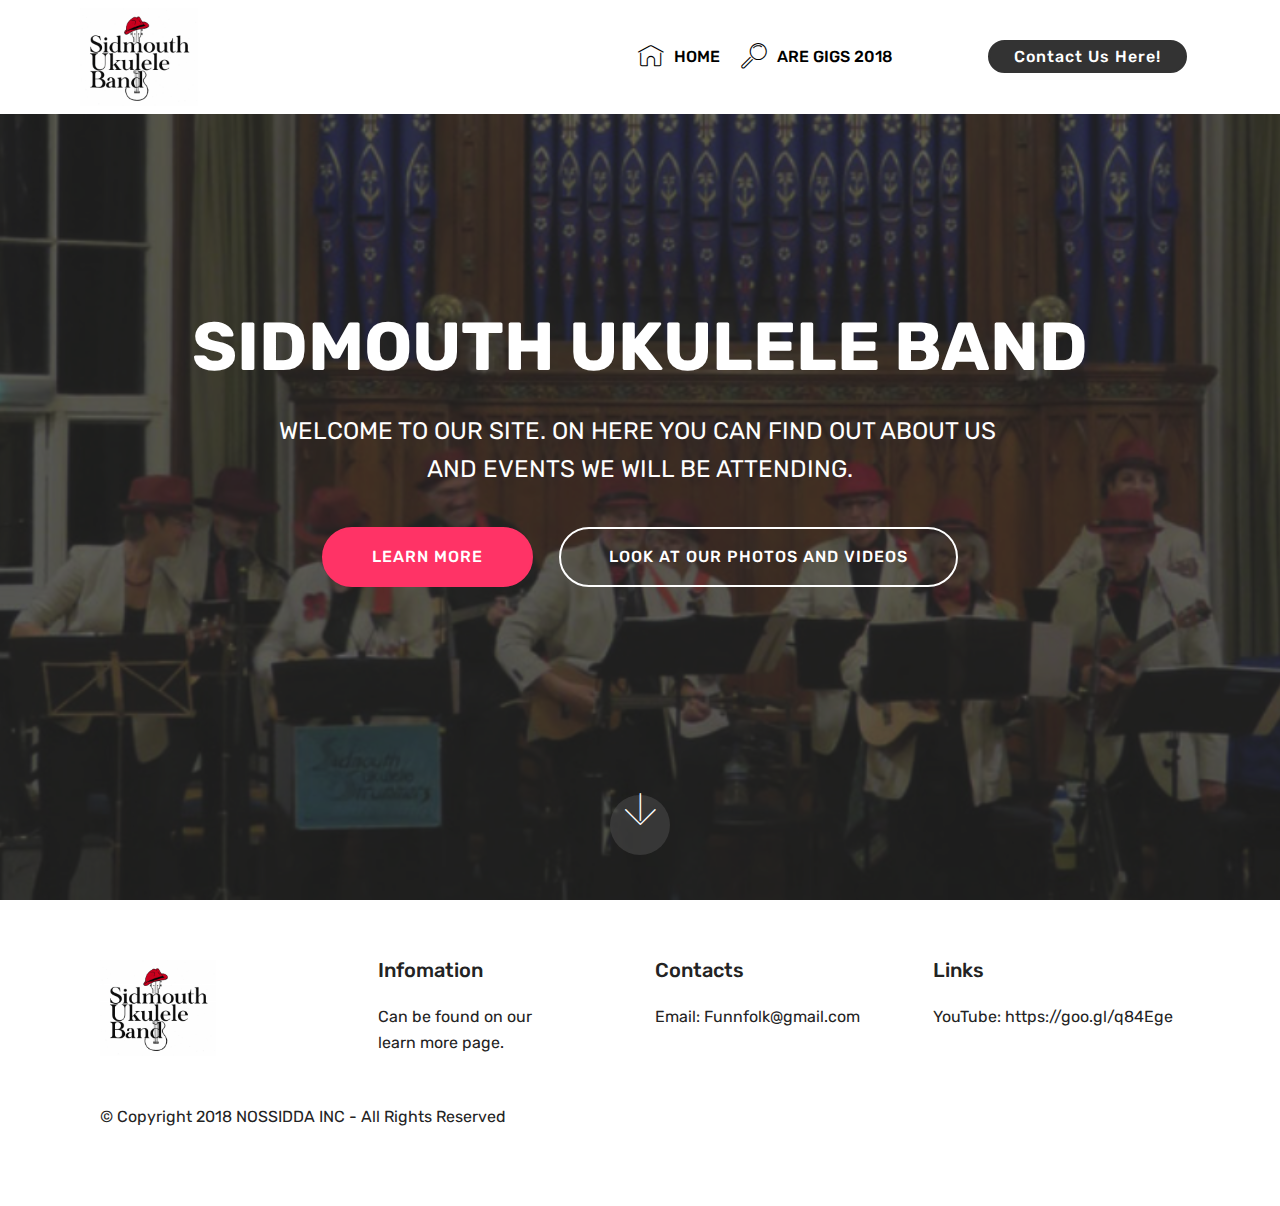
==== commit b8cefd1e: "create github pages" ====
--- a/index.html
+++ b/index.html
@@ -62,7 +62,7 @@
     </nav>
 </section>
 
-<section class="engine"><a href="https://mobirise.ws/l">free html site creator</a></section><section class="cid-qKHKiHnmAE mbr-fullscreen" data-bg-video="https://youtu.be/umG2_QsAe5Y" id="header2-f">
+<section class="engine"><a href="https://mobirise.ws/n">free website maker app</a></section><section class="cid-qKHKiHnmAE mbr-fullscreen mbr-parallax-background" id="header2-f">
 
     
 
@@ -76,7 +76,7 @@
                 <p class="mbr-text pb-3 mbr-fonts-style display-5">
                     WELCOME TO OUR SITE. ON HERE YOU CAN FIND OUT ABOUT US&nbsp;<br>AND EVENTS WE WILL BE ATTENDING.</p>
                 <div class="mbr-section-btn"><a class="btn btn-md btn-secondary display-7" href="page4.html#content1-r">LEARN MORE</a>
-                    <a class="btn btn-md btn-white-outline display-7" href="page1.html#gallery2-j">WATCH VIDEOS OF US HERE</a></div>
+                    <a class="btn btn-md btn-white-outline display-7" href="page1.html">LOOK AT OUR PHOTOS AND VIDEOS</a></div>
             </div>
         </div>
     </div>
@@ -176,11 +176,10 @@
   <script src="assets/popper/popper.min.js"></script>
   <script src="assets/tether/tether.min.js"></script>
   <script src="assets/bootstrap/js/bootstrap.min.js"></script>
+  <script src="assets/dropdown/js/script.min.js"></script>
+  <script src="assets/touchswipe/jquery.touch-swipe.min.js"></script>
+  <script src="assets/parallax/jarallax.min.js"></script>
   <script src="assets/smoothscroll/smooth-scroll.js"></script>
-  <script src="assets/touchswipe/jquery.touch-swipe.min.js"></script>
-  <script src="assets/ytplayer/jquery.mb.ytplayer.min.js"></script>
-  <script src="assets/vimeoplayer/jquery.mb.vimeo_player.js"></script>
-  <script src="assets/dropdown/js/script.min.js"></script>
   <script src="assets/theme/js/script.js"></script>
   
   
--- a/assets/mobirise/css/mbr-additional.css
+++ b/assets/mobirise/css/mbr-additional.css
@@ -1753,6 +1753,9 @@
 .cid-qKHKiFFgf9 .dropdown-item:hover {
   color: #c1c1c1 !important;
 }
+.cid-qKHKiHnmAE {
+  background-image: url("../../../assets/images/capture-881x565.png");
+}
 .cid-qKHKiIEYsE {
   padding-top: 60px;
   padding-bottom: 60px;
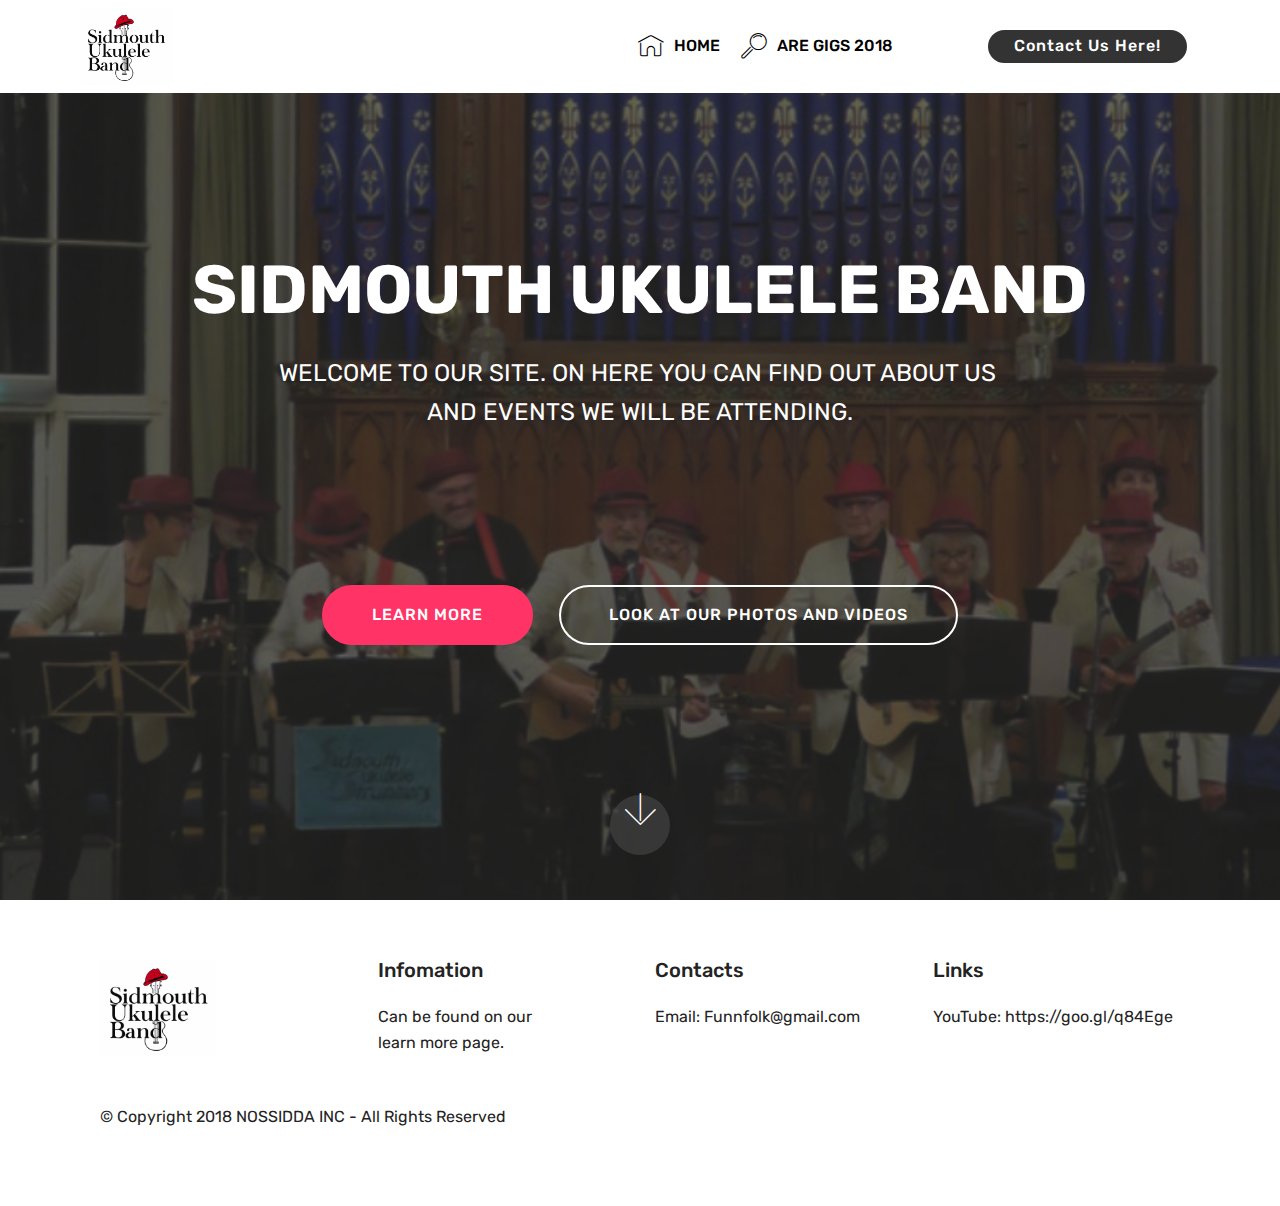
==== commit aea6d45c: "create github pages" ====
--- a/index.html
+++ b/index.html
@@ -40,7 +40,7 @@
             <div class="navbar-brand">
                 <span class="navbar-logo">
                     <a href="index.html">
-                         <img src="assets/images/capture-708x588.png" alt="Mobirise" title="" style="height: 6.1rem;">
+                         <img src="assets/images/capture-708x588.png" alt="Mobirise" title="" style="height: 4.8rem;">
                     </a>
                 </span>
                 <span class="navbar-caption-wrap"><a class="navbar-caption text-white display-4" href="https://mobirise.com"></a></span>
@@ -62,7 +62,7 @@
     </nav>
 </section>
 
-<section class="engine"><a href="https://mobirise.ws/n">free website maker app</a></section><section class="cid-qKHKiHnmAE mbr-fullscreen mbr-parallax-background" id="header2-f">
+<section class="engine"><a href="https://mobirise.ws/c">best free website maker</a></section><section class="cid-qKHKiHnmAE mbr-fullscreen mbr-parallax-background" id="header2-f">
 
     
 
@@ -74,7 +74,7 @@
                 <h1 class="mbr-section-title mbr-bold pb-3 mbr-fonts-style display-1">SIDMOUTH UKULELE BAND</h1>
                 
                 <p class="mbr-text pb-3 mbr-fonts-style display-5">
-                    WELCOME TO OUR SITE. ON HERE YOU CAN FIND OUT ABOUT US&nbsp;<br>AND EVENTS WE WILL BE ATTENDING.</p>
+                    WELCOME TO OUR SITE. ON HERE YOU CAN FIND OUT ABOUT US&nbsp;<br>AND EVENTS WE WILL BE ATTENDING.<br><br><br><br></p>
                 <div class="mbr-section-btn"><a class="btn btn-md btn-secondary display-7" href="page4.html#content1-r">LEARN MORE</a>
                     <a class="btn btn-md btn-white-outline display-7" href="page1.html">LOOK AT OUR PHOTOS AND VIDEOS</a></div>
             </div>
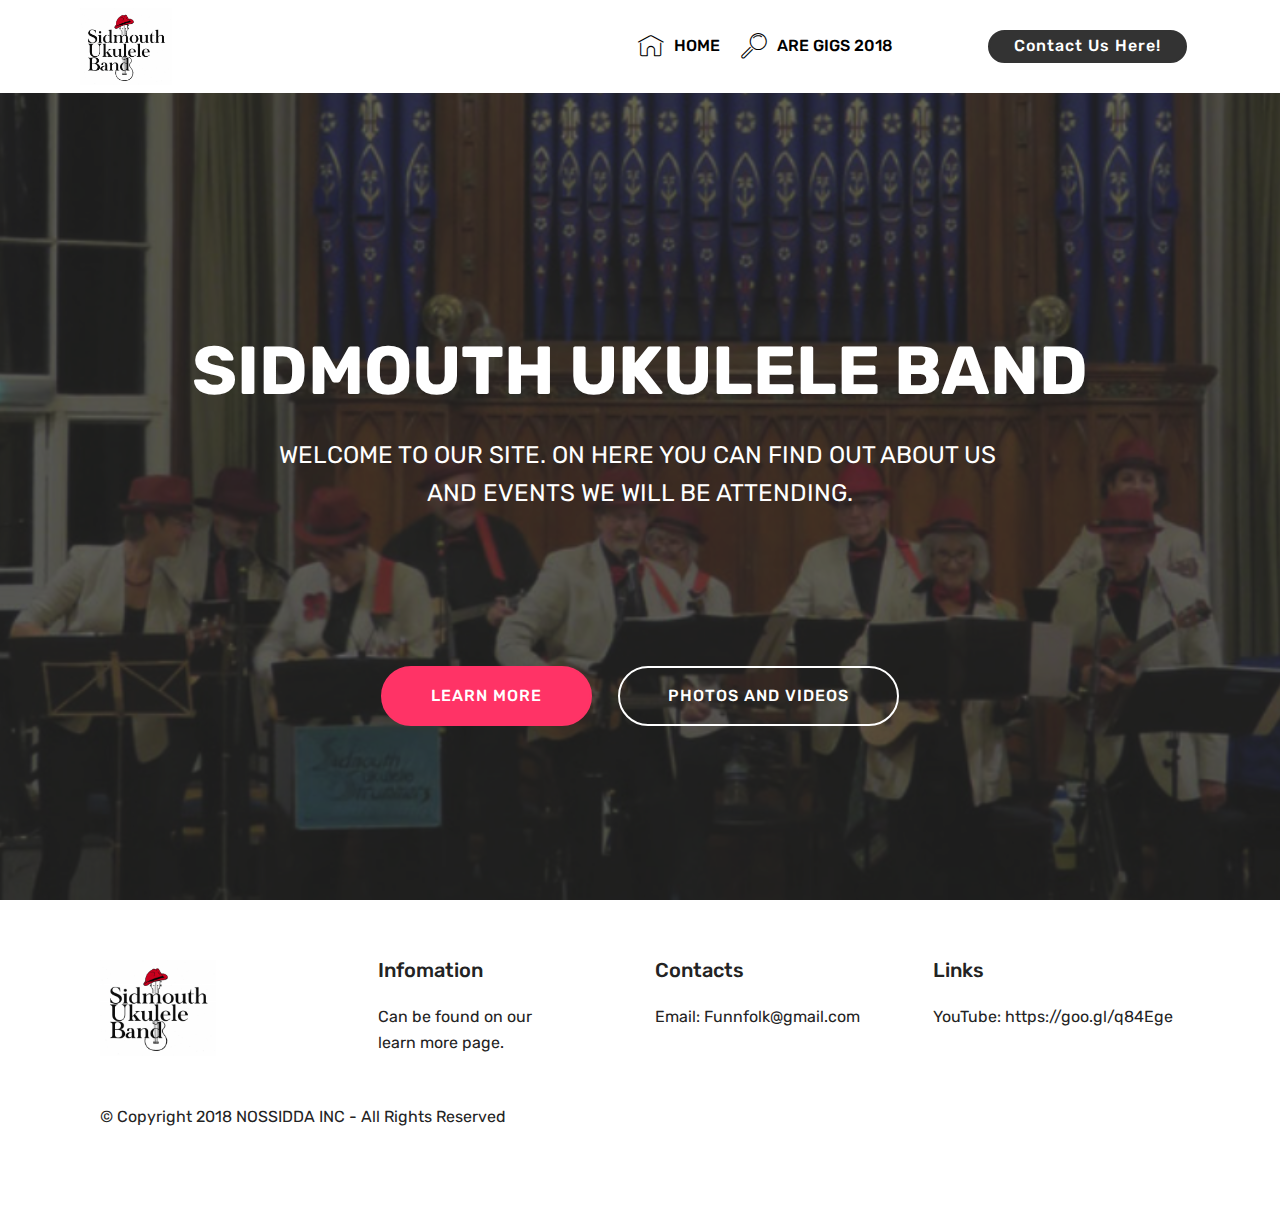
==== commit 8824c2c6: "create github pages" ====
--- a/index.html
+++ b/index.html
@@ -62,7 +62,7 @@
     </nav>
 </section>
 
-<section class="engine"><a href="https://mobirise.ws/c">best free website maker</a></section><section class="cid-qKHKiHnmAE mbr-fullscreen mbr-parallax-background" id="header2-f">
+<section class="engine"><a href="https://mobirise.ws/d">best web page software</a></section><section class="cid-qKHKiHnmAE mbr-fullscreen mbr-parallax-background" id="header2-f">
 
     
 
@@ -71,20 +71,16 @@
     <div class="container align-center">
         <div class="row justify-content-md-center">
             <div class="mbr-white col-md-10">
-                <h1 class="mbr-section-title mbr-bold pb-3 mbr-fonts-style display-1">SIDMOUTH UKULELE BAND</h1>
+                <h1 class="mbr-section-title mbr-bold pb-3 mbr-fonts-style display-1"><br><br>SIDMOUTH UKULELE BAND</h1>
                 
                 <p class="mbr-text pb-3 mbr-fonts-style display-5">
                     WELCOME TO OUR SITE. ON HERE YOU CAN FIND OUT ABOUT US&nbsp;<br>AND EVENTS WE WILL BE ATTENDING.<br><br><br><br></p>
                 <div class="mbr-section-btn"><a class="btn btn-md btn-secondary display-7" href="page4.html#content1-r">LEARN MORE</a>
-                    <a class="btn btn-md btn-white-outline display-7" href="page1.html">LOOK AT OUR PHOTOS AND VIDEOS</a></div>
+                    <a class="btn btn-md btn-white-outline display-7" href="page1.html">PHOTOS AND VIDEOS</a></div>
             </div>
         </div>
     </div>
-    <div class="mbr-arrow hidden-sm-down" aria-hidden="true">
-        <a href="#next">
-            <i class="mbri-down mbr-iconfont"></i>
-        </a>
-    </div>
+    
 </section>
 
 <section class="cid-qKHKiIEYsE" id="footer1-g">
@@ -97,7 +93,7 @@
         <div class="media-container-row content text-white">
             <div class="col-12 col-md-3">
                 <div class="media-wrap">
-                    <a href="https://mobirise.com/">
+                    <a href="index.html">
                         <img src="assets/images/capture-708x588.png" alt="Mobirise" title="">
                     </a>
                 </div>
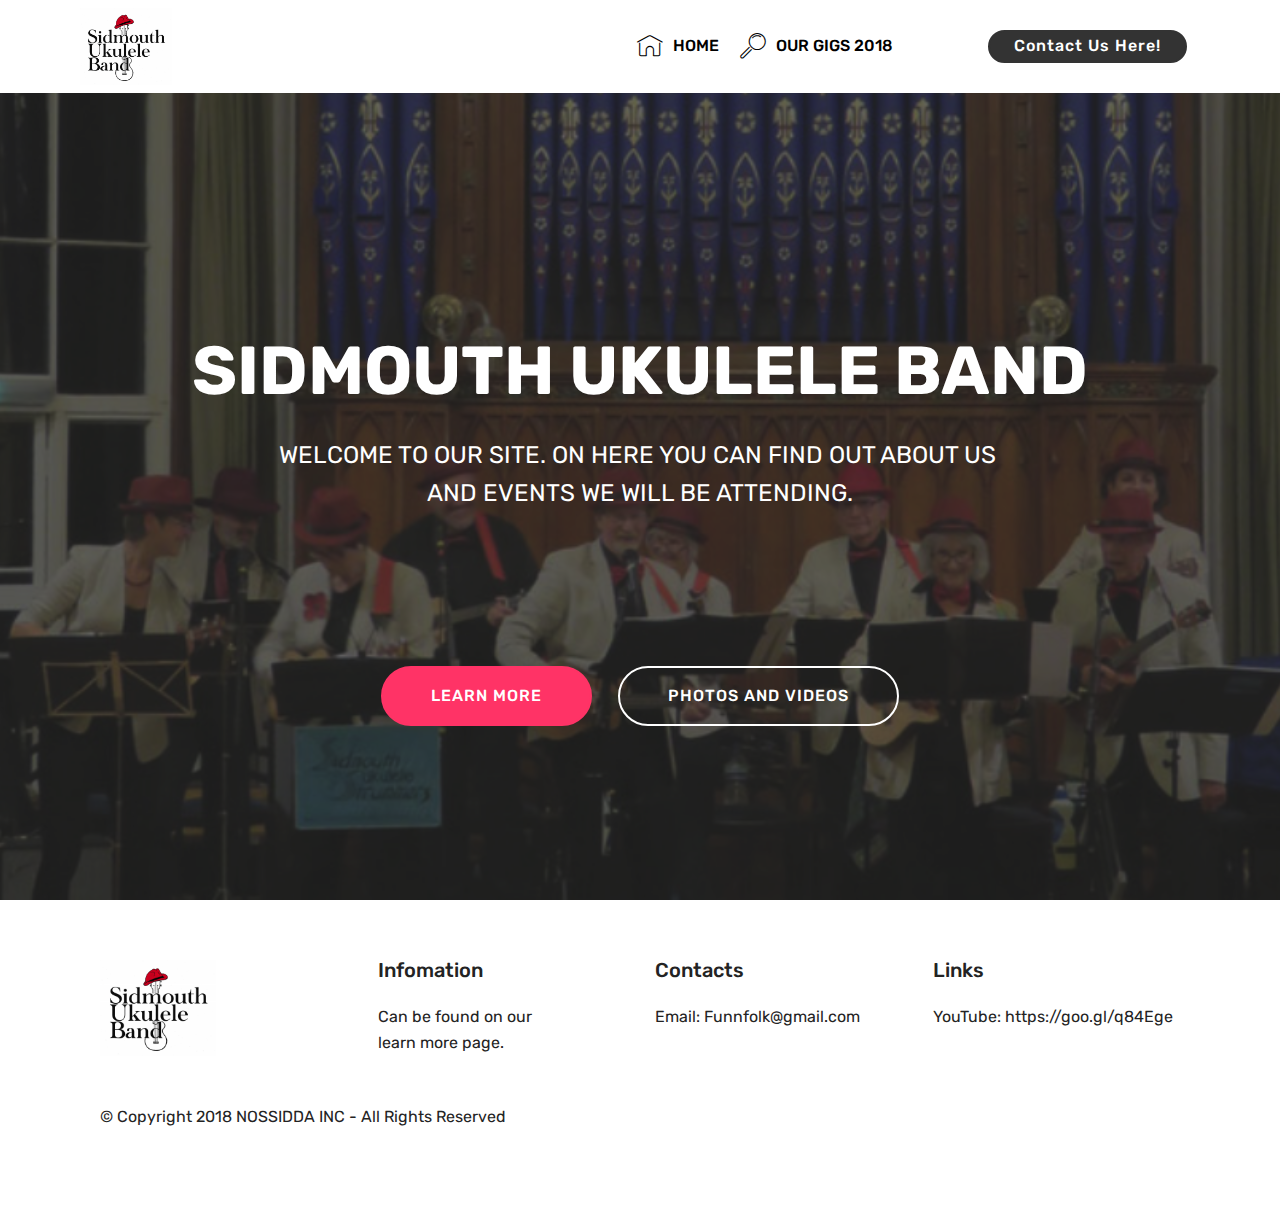
==== commit 86a54888: "create github pages" ====
--- a/index.html
+++ b/index.html
@@ -54,7 +54,7 @@
                         HOME</a></li>
                 <li class="nav-item">
                     <a class="nav-link link text-black display-4" href="page2.html">
-                        <span class="mbri-search mbr-iconfont mbr-iconfont-btn"></span>ARE GIGS 2018 &nbsp; &nbsp; &nbsp; &nbsp; &nbsp; &nbsp; &nbsp; &nbsp; &nbsp;</a>
+                        <span class="mbri-search mbr-iconfont mbr-iconfont-btn"></span>OUR GIGS 2018 &nbsp; &nbsp; &nbsp; &nbsp; &nbsp; &nbsp; &nbsp; &nbsp; &nbsp;</a>
                 </li></ul>
             <div class="navbar-buttons mbr-section-btn"><a class="btn btn-sm btn-black display-4" href="page3.html">Contact Us Here!
                 </a></div>
@@ -62,7 +62,7 @@
     </nav>
 </section>
 
-<section class="engine"><a href="https://mobirise.ws/d">best web page software</a></section><section class="cid-qKHKiHnmAE mbr-fullscreen mbr-parallax-background" id="header2-f">
+<section class="engine"><a href="https://mobirise.ws/k">how to develop your own website</a></section><section class="cid-qKHKiHnmAE mbr-fullscreen mbr-parallax-background" id="header2-f">
 
     
 
